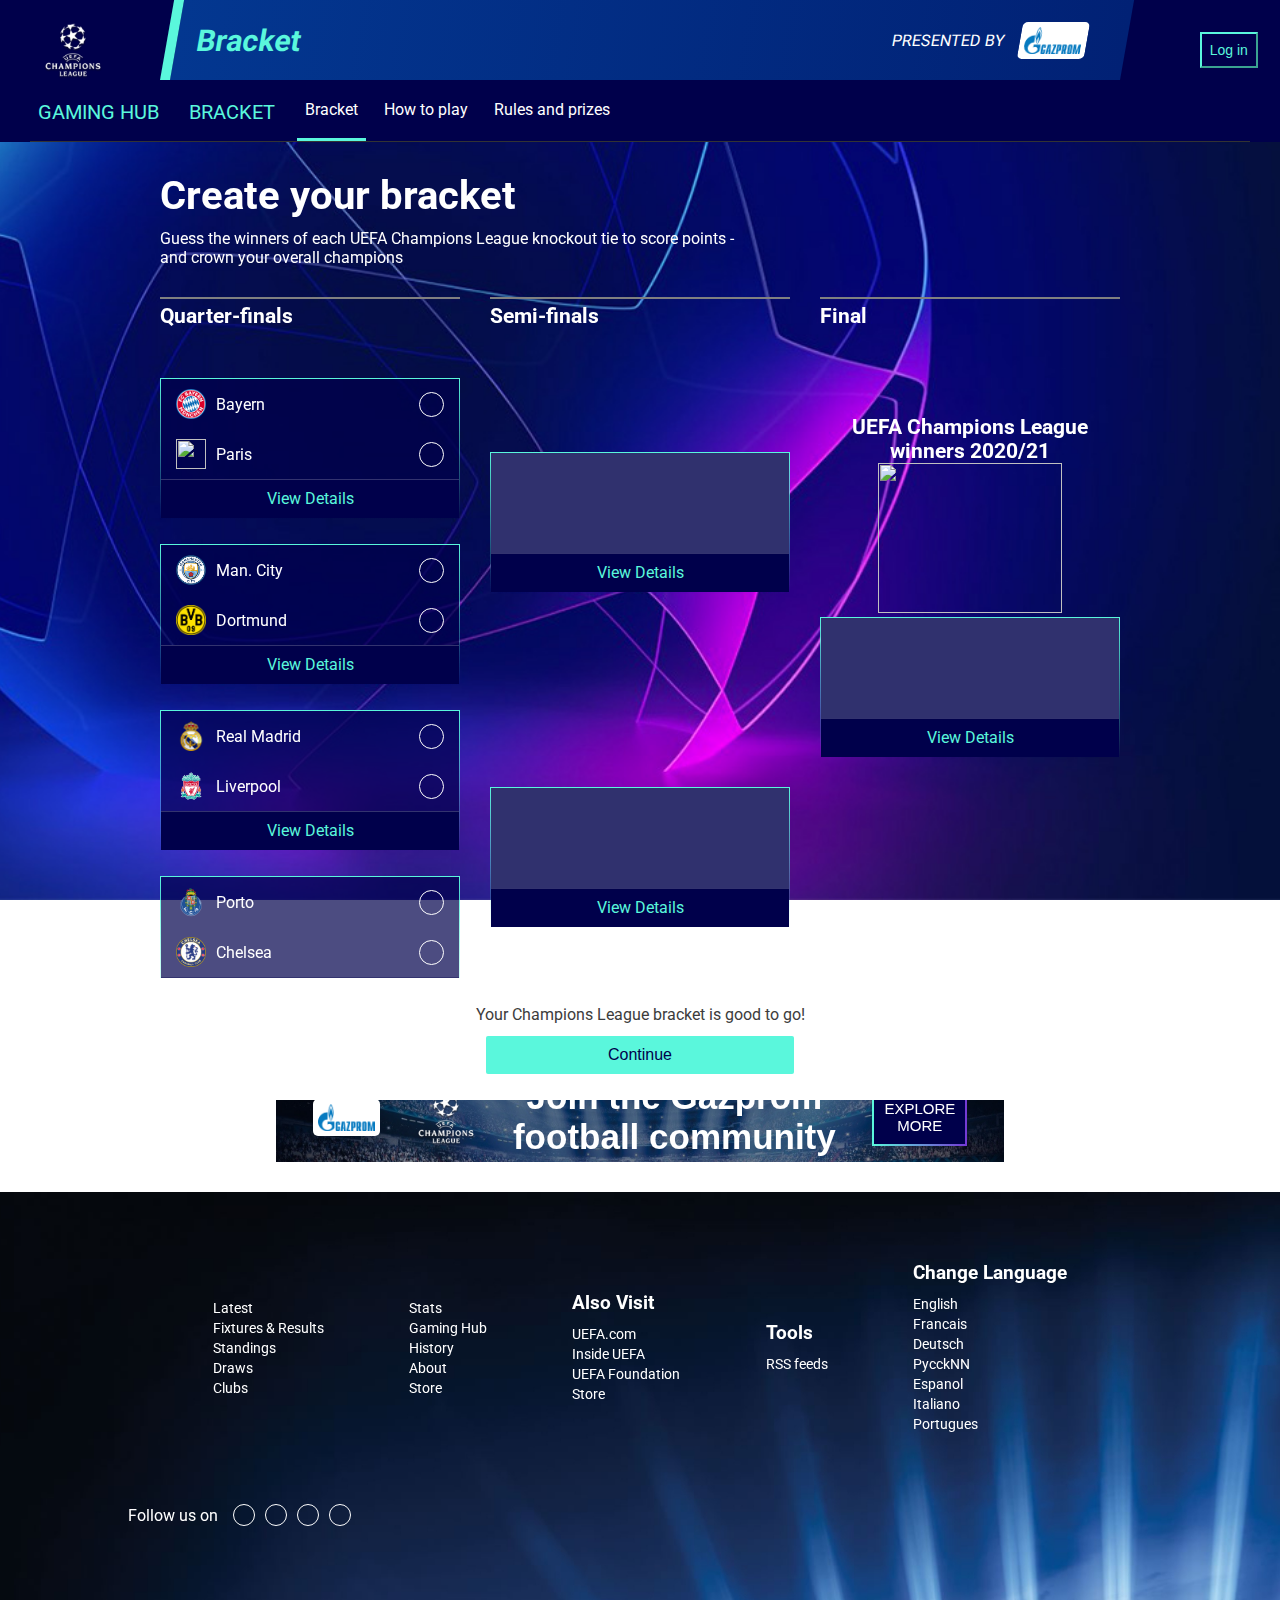
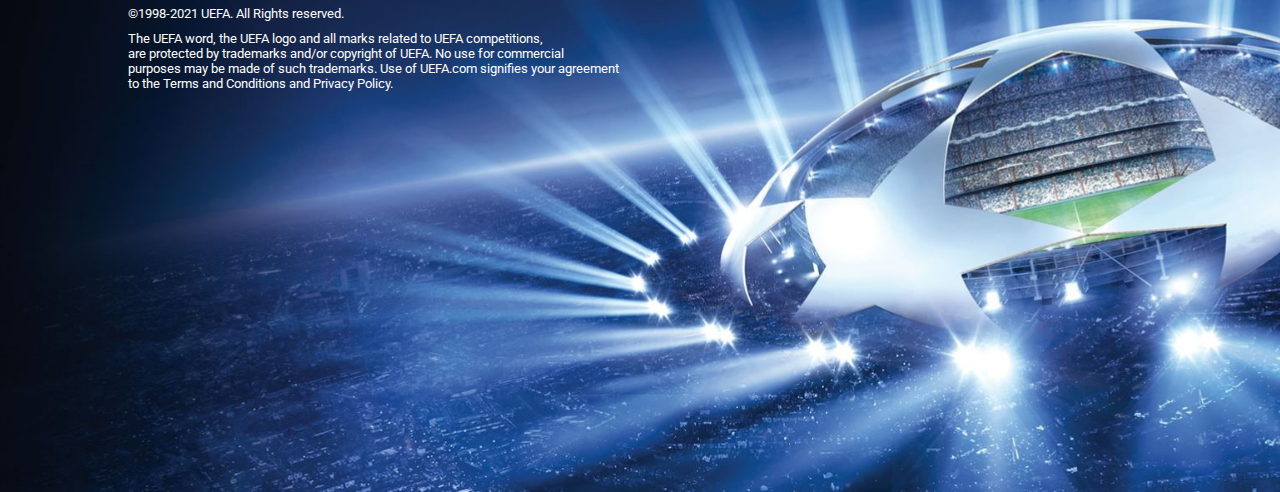
==== index.html @ 93aed11b "dropdown-menu-html" ====
<!DOCTYPE html>
<html lang="en">
<head>
    <meta charset="UTF-8">
    <meta http-equiv="X-UA-Compatible" content="IE=edge">
    <meta name="viewport" content="width=device-width, initial-scale=1.0">
    <link rel="stylesheet" href="https://use.fontawesome.com/releases/v5.15.3/css/all.css" integrity="sha384-SZXxX4whJ79/gErwcOYf+zWLeJdY/qpuqC4cAa9rOGUstPomtqpuNWT9wdPEn2fk" crossorigin="anonymous">
    <link rel="preconnect" href="https://fonts.gstatic.com">
    <link href="https://fonts.googleapis.com/css2?family=Roboto&display=swap" rel="stylesheet">
    <link rel="stylesheet" href="style.css">
    <link rel="stylesheet" href="login.css">
    <link rel="stylesheet" href="media.css">
    <title>UEFA Champions League - Bracket</title>
</head>
<body>
    <!-- NavBar -->
    <nav>
        <div class="nav-container">
            <div class="top-nav">
                <div class="left-nav">
                    <img src="./images/Champions League logo.png" class="logo">
                </div>
                <div class="middle-nav">
                    <h1>Bracket</h1>
                    <div class="presented-by">
                        <p>PRESENTED BY</p>
                        <img src="./images/gazprom-logo.png" width="67px" height="37px" class="gazprom">
                    </div>
                </div>
                <div class="right-nav">
                    <i class="fas fa-th menu"></i>
                    <button class="log-in-btn">Log in <i class="fas fa-user"></i></button>
                </div>
            </div>
            <div class="bottom-nav">
                <ul>
                    <li class="selected">Gaming Hub <i class="fas fa-chevron-right"></i></li>
                    <li class="selected">Bracket <i class="fas fa-chevron-right"></i></li>
                    <li class="current">Bracket</li>
                    <li>How to play</li>
                    <li>Rules and prizes</li>
                </ul>
            </div>
            <div class="dropdown-menu">
                <div class="dropdown-container">
                    <div class="dropdown-games">
                        <div class="game-row">
                            <div class="game">
                                <div class="box">
                                    <h3>Bracket</h3>
                                </div>
                                <h3>Bracket</h3>
                            </div>
                        </div>
                    </div>
                    <div class="dropdown-bottom">

                    </div>
                </div>
            </div>
        </div>
    </nav>



    <!-- Bracket Section -->
    <div class="bracket">
        <div class="bracket-container">
            <div class="bracket-content">
                <div class="bracket-text">
                    <h1>Create your bracket</h1>
                    <p>Guess the winners of each UEFA Champions League knockout tie to score points - 
                        <br>
                    and crown your overall champions</p>
                </div>
                <div class="columns">

                    <!-- Quarter-finals -->
                    <div class="bracket-column">
                        <h2 class="stage">Quarter-finals<i class="fas fa-check stage-check q-stage-check"></i></h2>
                            <div class="game-box">
                                    <div class="team-row row q-1 team-1 quarter">
                                        <div class="team">
                                            <img src="./images/bayern munich.png" class="team-logo">
                                            <p class="team-name" data-teamID="157">Bayern</p> 
                                        </div>
                                            <div class="circle"></div>
                                    </div>
                                    <div class="team-row row q-1 team-2 quarter">
                                        <div class="team">
                                            <img src="./images/psg.png" class="team-logo">
                                            <p class="team-name" data-teamID="85">Paris</p> 
                                        </div>
                                            <div class="circle"></div>
                                    </div>
                                    <div class="view-details row">View Details</div>
                            </div>
                            <div class="game-box">
                                    <div class="team-row row q-2 team-3 quarter">
                                        <div class="team">
                                            <img src="./images/Man city.png" class="team-logo">
                                            <p class="team-name" data-teamID="50">Man. City</p> 
                                        </div>
                                            <div class="circle"></div>
                                    </div>
                                    <div class="team-row row q-2 team-4 quarter">
                                        <div class="team">
                                            <img src="./images/Dortmund.png" class="team-logo">
                                            <p class="team-name" data-teamID="165">Dortmund</p> 
                                        </div>
                                            <div class="circle"></div>
                                    </div>
                                    <div class="view-details row">View Details</div>
                            </div>
                            <div class="game-box">
                                    <div class="team-row row q-3 team-5 quarter">
                                        <div class="team">
                                            <img src="./images/Real Madrid.png" class="team-logo">
                                            <p class="team-name" data-teamID="541">Real Madrid</p> 
                                        </div>
                                            <div class="circle"></div>
                                    </div>
                                    <div class="team-row row q-3 team-6 quarter">
                                        <div class="team">
                                            <img src="./images/Liverpool.png" class="team-logo">
                                            <p class="team-name" data-teamID="40">Liverpool</p> 
                                        </div>
                                            <div class="circle"></div>
                                    </div>
                                    <div class="view-details row">View Details</div>
                            </div>
                            <div class="game-box">
                                    <div class="team-row row q-4 team-7 quarter">
                                        <div class="team">
                                            <img src="./images/porto.png" class="team-logo">
                                            <p class="team-name" data-teamID="212">Porto</p> 
                                        </div>
                                            <div class="circle"></div>
                                    </div>
                                    <div class="team-row row q-4 team-8 quarter">
                                        <div class="team">
                                            <img src="./images/Chelsea.png" class="team-logo">
                                            <p class="team-name" data-teamID="49">Chelsea</p> 
                                        </div>
                                            <div class="circle"></div>
                                    </div>
                                    <div class="view-details row">View Details</div>
                            </div>
                    </div>

                    <!-- Semi-finals -->
                    <div class="bracket-column">
                        <h2 class="stage">Semi-finals<i class="fas fa-check stage-check s-stage-check"></i></h2>
                        <div class="semi-final-container">
                            <div class="game-box semi1">
                                    <div class="team-row row empty-row s-1 s-one s-team-1">
                                        <!-- <div class="team">
                                            <img src="./images/Real Madrid.png" class="team-logo">
                                            <p class="team-name">Real Madrid</p> 
                                        </div>
                                            <div class="circle"></div> -->
                                            <i class="fas fa-shield-alt team-logo shield"></i>
                                    </div>
                                    <div class="team-row row empty-row s-2 s-one s-team-2">
                                            <i class="fas fa-shield-alt team-logo shield"></i>
                                    </div>
                                    <div class="view-details row">View Details</div>
                            </div>
                            <div class="game-box semi2">
                                    <div class="team-row row empty-row s-3 s-two s-team-3">
                                        <i class="fas fa-shield-alt team-logo shield"></i>
                                    </div>
                                    <div class="team-row row empty-row s-4 s-two s-team-4">
                                        <i class="fas fa-shield-alt team-logo shield"></i>
                                    </div>
                                    <div class="view-details row">View Details</div>
                            </div>
                        </div>
                    </div>

                    <!-- Final -->
                    <div class="bracket-column">
                        <h2 class="stage">Final<i class="fas fa-check stage-check f-stage-check"></i></h2>
                        <div class="final-container">
                            <div class="final-content">
                                <div class="CL-trophy">
                                    <h2>UEFA Champions League winners 2020/21</h2>
                                    <img src="https://gaming.uefa.com/en/uclbracket/static/bracket/61501660c565e65d86636ec98ae7bad1.png" width="184px" height="150px">
                                </div>
                                <div class="game-box final">
                                    <div class="team-row row empty-row final f-1">
                                        <i class="fas fa-shield-alt team-logo shield"></i>
                                    </div>
                                        <div class="team-row row empty-row final f-2">
                                            <!-- <div class="team">
                                                <img src="./images/Liverpool.png" class="team-logo">
                                                <p class="team-name">Liverpool</p> 
                                            </div>
                                                <div class="circle"></div> -->
                                                <i class="fas fa-shield-alt team-logo shield"></i>
                                        </div>
                                        <div class="view-details row">View Details</div>
                                </div>
                            </div>
                        </div>
                    </div>
                </div>
                <div class="advertisement">
                    <div class="ad-container">
                        <img src="./images/gazprom-logo.png" width="67px" height="37px" class="gazprom">
                        <img src="./images/Champions League logo.png" class="logo">
                        <h2>Join the Gazprom
                            <br>
                        football community</h2>
                        <button>Explore <br>More</button>
                    </div>
                </div>
            </div>
        </div>
    </div>


    <!-- Footer -->
    <footer>
        <div class="foot-container">
            <div class="foot-lists">
                <ul class="foot-list">
                    <li>Latest</li>
                    <li>Fixtures & Results</li>
                    <li>Standings</li>
                    <li>Draws</li>
                    <li>Clubs</li>
                </ul>
                <ul class="foot-list">
                    <li>Stats</li>
                    <li>Gaming Hub</li>
                    <li>History</li>
                    <li>About</li>
                    <li>Store</li>
                </ul>
                <ul class="foot-list">
                    <h3 class="foot-head">Also Visit</h3>
                    <li>UEFA.com</li>
                    <li>Inside UEFA</li>
                    <li>UEFA Foundation</li>
                    <li>Store</li>
                </ul>
                <ul class="foot-list">
                    <h3 class="foot-head">Tools</h3>
                    <li>RSS feeds</li>
                </ul>
                <ul class="foot-list languages">
                    <h3 class="foot-head">Change Language</h3>
                    <li>English</li>
                    <li>Francais</li>
                    <li>Deutsch</li>
                    <li>PycckNN</li>
                    <li>Espanol</li>
                    <li>Italiano</li>
                    <li>Portugues</li>
                </ul>
            </div>

            <div class="social">
                <p>Follow us on</p>
                <ul class="social-links">
                    <li class="platform"><i class="fab fa-twitter"></i></li>
                    <li class="platform"><i class="fab fa-facebook"></i></li>
                    <li class="platform"><i class="fab fa-youtube"></i></li>
                    <li class="platform"><i class="fab fa-instagram"></i></li>
                </ul>
            </div>
            <div class="privacy">
                <p class="copyright">&copy1998-2021 UEFA. All Rights reserved.</p>
                <p>The UEFA word, the UEFA logo and all marks related to UEFA competitions,<br>
                 are protected by trademarks and/or copyright of UEFA. No use for commercial<br>
                 purposes may be made of such trademarks. Use of UEFA.com signifies your agreement<br>
                to the Terms and Conditions and Privacy Policy.</p>
            </div>
        </div>
    </footer>


    <!-- PopUp Container -->
    <div class="pop-up-container">
        <!-- <div class="pop-up-overlay">  
                <div class="pop-up">
                    <button class="pop-up-close">X</button>
                    <h3>You picked<br>
                    <span class="selected-team">Bayern</span> to beat Paris</h3>
                    <div class="match">
                        <img src="./images/bayern munich.png" class="team-logo fixture-logo selected-team-logo">
                        <p>VS</p>
                        <img src="./images/PSG.png" class="team-logo fixture-logo">
                    </div>
                    <div class="recent-results">
                        <p>Recent fixtures</p>
                        <div class="fixture">
                            <div class="date">WED 7 APR</div>
                            <div class="recent-game">
                                <div class="team">
                                    <img src="./images/bayern munich.png" class="team-logo">
                                    <p class="team-name">Bayern</p> 
                                </div>
                                <p>3 - 2</p>
                                <div class="team">
                                    <img src="./images/psg.png" class="team-logo">
                                    <p class="team-name">PSG</p> 
                                </div>
                                <i class="fas fa-angle-right"></i>
                            </div>
                        </div>
                        <div class="fixture">
                            <div class="date">TUES 13 APR</div>
                            <div class="recent-game">
                                <div class="team">
                                    <img src="./images/bayern munich.png" class="team-logo">
                                    <p class="team-name">Bayern</p> 
                                </div>
                                <p>0 - 2</p>
                                <div class="team">
                                    <img src="./images/psg.png" class="team-logo">
                                    <p class="team-name">PSG</p> 
                                </div>
                                <i class="fas fa-angle-right"></i>
                            </div>
                        </div>
                    </div>
            </div>
            </div> -->
    </div>


    <div class="bracket-complete">
        <div class="bracket-complete-container">
            <p>Your Champions League bracket is good to go!</p>
            <button class="continue-btn">Continue</button>
        </div>
    </div>



    <!-- UEFA LOG-IN SCREEN -->
    <div class="log-in-overlay">
        <div class="uefa">
            <div class="uefa-container">
                <div class="left-div">
                    <div class="left-div-container">
                        <h2>UEFA members get even more...</h2>
                        <div class="member">
                            <i class="fas fa-users"></i>
                            <p>Take on your friends in Fantasy Football and Predictor</p>
                        </div>
                        <div class="member">
                            <i class="fas fa-video"></i>
                            <p>Watch official highlights and European classics</p>
                        </div>
                    </div>
                </div>
                <div class="right-div">
                    <div class="right-div-container">
                        <button class="close-log-in">X</button>
                        <h2>Log In</h2>
                        <button class="uefa-btn social-btn facebook-btn">
                            <img src="https://idpassets.uefa.com/db1bbc34e82585fe9d1cfb4ab869abcb.png" alt="Facebook" class="social-icon">
                            <p>Sign in with Facebook</p>
                        </button>
                        <button class="uefa-btn social-btn google-btn">
                            <img src="https://idpassets.uefa.com/47cd6d8e7fbefdaf3e8a44cea0756a5c.svg" alt="Google" class="social-icon">
                            <p>Sign in with Google</p>
                        </button>
                        <button class="uefa-btn social-btn apple-btn">
                            <img src="https://idpassets.uefa.com/b0dc0b882806bcb97503c4d3db738a53.svg" alt="Apple" class="social-icon">
                            <p>Sign in with Apple</p>
                        </button>
                        <label  class="comment">or</label>
                        <form class="log-in-form">
                            <button class="uefa-btn invalid-msg"><i class="fas fa-exclamation-circle"></i>Invalid login or password</button>
                            <img src="https://i.gifer.com/ZKZg.gif" class="loader">
                            <input type="email" name="email" placeholder="Email" class="sign-in-input email">
                            <input type="password" name="password" placeholder="Password" class="sign-in-input password">
                            <div class="password-flex">
                                <!-- <label class="checkbox"><input type="checkbox">Keep me signed in</label> -->
                                <div class="checkbox">
                                    <input type="checkbox"
                                           checked>
                                    <label>Keep me signed in</label>
                                  </div>
                                <p class="forgot-password">I forgot my password</p>
                            </div>
                            <button class="uefa-btn submit-btn">Submit</button>
                        </form>
                        <label  class="comment">New to UEFA?</label>
                        <button class="uefa-btn create-account-btn">Create your UEFA account</button>
                    </div>
                </div>
            </div>
        </div>
    </div>



    <!-- CREATE UEFA ACCOUNT -->
    <div class="create-account-overlay">
        <div class="create-account">
            <div class="create-new-account-header">
                <button class="close-create-acct close-log-in">X</button>
                <h2>Create new account</h2>
            </div>

            <div class="create-account-container">
                <div class="sign-up-now">
                    <p>Want more exclusive access including highlights, prizes and gaming? If so, sign up now.</p>
                </div>
                <button class="uefa-btn social-btn facebook-btn">
                    <img src="https://idpassets.uefa.com/db1bbc34e82585fe9d1cfb4ab869abcb.png" alt="Facebook" class="social-icon">
                    <p>Sign in with Facebook</p>
                </button>
                <button class="uefa-btn social-btn google-btn">
                    <img src="https://idpassets.uefa.com/47cd6d8e7fbefdaf3e8a44cea0756a5c.svg" alt="Google" class="social-icon">
                    <p>Sign in with Google</p>
                </button>
                <button class="uefa-btn social-btn apple-btn">
                    <img src="https://idpassets.uefa.com/b0dc0b882806bcb97503c4d3db738a53.svg" alt="Apple" class="social-icon">
                    <p>Sign in with Apple</p>
                </button>
                <label  class="comment">or</label>

                <form class="create-acct-form">
                    <img src="https://i.gifer.com/ZKZg.gif" class="loader loader2">
                    <div class="input-icons">
                        <i class="fas fa-question-circle q-hover-1"></i>
                        <i class="fas fa-check input-check input-check-1"></i>
                        <input type="email" name="email" placeholder="Email" class="sign-in-input create-acct-email">
                        <p class="email-error error">Please enter a valid email address</p>
                    </div>

                    <div class="input-icons">
                        <i class="fas fa-check input-check input-check-2"></i>
                        <input type="password" name="password" placeholder="Password" class="sign-in-input create-acct-password">
                        <p class="password-error error"></p>
                        <div class="question-hover hover-msg-1">
                            <p>We use this as your account ID and to send any tickets you buy</p>
                        </div>
                    </div>

                    <div class="input-icons">
                        <i class="fas fa-question-circle q-hover-2"></i>
                        <i class="fas fa-check input-check input-check-3"></i>
                        <input type="text" name="first-name" placeholder="First name" class="sign-in-input create-acct-first">
                        <p class="first-name-error error">Sorry, invalid characters are not allowed</p>
                    </div>

                    <div class="input-icons">
                        <i class="fas fa-question-circle q-hover-3"></i>
                        <i class="fas fa-check input-check input-check-4"></i>
                        <input type="text" name="last-name" placeholder="Last name" class="sign-in-input create-acct-last">
                        <p class="last-name-error error">Sorry, invalid characters are not allowed</p>
                        <div class="question-hover hover-msg-2">
                            <p>We use this to personalize your experience and potential ticket orders</p>
                        </div>
                    </div>

                    <div class="input-icons">
                        <input type="date" name="DOB" class="sign-in-input dob" min="1910-01-01" max="2005-01-01" required>
                        <p class="dob-error error">This field is required</p>
                        <div class="question-hover hover-msg-3">
                            <p>We use this to personalize your experience and potential ticket orders</p>
                        </div>
                    </div>

                    <div class="sign-up-agreements">
                        <div class="checkbox agr">
                            <input type="checkbox"
                                checked>
                            <label>Please deliver all the latest highlights, competitions and games fresh to my inbox!</label>
                        </div>
                        <div class="checkbox agr">
                            <input type="checkbox"
                                checked>
                            <label>I accept UEFA's <a href="https://www.uefa.com/termsconditions/" target="_blank" class="terms">Terms and Conditions</a></label>
                        </div>
                        <div class="agr">
                            <a>For information on how UEFA uses your personal data see our <a href="https://www.uefa.com/privacypolicy/" class="terms" target="_blank">Privacy Policy</a>
                        </div>
                    </div>

                    <button class="uefa-btn submit-btn">Create Account</button>
                </form>
                <label  class="comment">Already have an account?</label>
                <button class="uefa-btn create-account-btn already-have-acct-btn">Log in</button>
            </div>
        </div>
    </div>



    <script src="app.js"></script>
    <script src="login.js"></script>
</body>
</html>
---- style.css ----
:root {
    --color: rgb(90, 247, 220)
}

* {
    box-sizing: border-box;
    margin: 0;
    padding: 0;
}

body {
    font-family: 'Roboto', sans-serif;
    width: 100%;
    height: 100%;
    color: white;
}

/* body::after {
    content: '';
    top: 0;
    left: 0;
    position: absolute;
    height: 100%;
    width: 100%;
    background-color: rgba(0,0,0,0.3);
} */

body * {
    z-index: 2;
}


/* NAVIGATION BAR */
nav {
    background: rgb(0, 0, 75);
    position: relative;
}

.nav-container {
    display: flex;
    flex-direction: column;
}

.top-nav {
    display: flex;
    justify-content: space-between;
    width: 100%;
}


.left-nav {
    margin-top: 20px;
    /* width: 10%; */
    width: 146.675px;
    display: flex;
    justify-content: center;
}

.logo {
    height: 60px;
    width: 60px;
    cursor: pointer;
}

.middle-nav {
    display: flex;
    justify-content: space-between;
    align-items: center;
    background-image: linear-gradient(90deg, rgb(3, 55, 144), rgb(1, 33, 117));
    width: 75%;
    border-left: 10px solid var(--color);
    transform: matrix(1, 0, -0.176327, 1, 0, 0);
    transform-origin: 314.562px 80px;
    padding: 20px;
}

.middle-nav h1 {
    color: var(--color);
    font-size: 30px;
}

.presented-by {
    display: flex;
    margin-right: 20px;
}

.presented-by p {
    margin: auto;
    margin-right: 15px;
}

.gazprom {
    background: white;
    padding: 5px;
    border-radius: 5px;
    cursor: pointer;
}

.right-nav {
    display: flex;
    width: 146.675px;
    text-size-adjust: 100%;
    justify-content:space-around;
    align-items: center;
    margin-top: 20px;
    font-size: 20px;
    cursor: pointer;
}


.log-in-btn {
    padding: 8px;
    background-color: transparent;
    border-color: var(--color);
    color: var(--color);
    font-size: 14px;
    cursor: pointer;
}

.bottom-nav {
    margin: 20px 30px 0px 30px;
    font-size: 16px;
    border-bottom: #333 1px solid;
    /* position: relative; */
}

.bottom-nav ul{
    display: flex;
    list-style: none;
}

.bottom-nav ul i{
   padding-left: 4px;
}

.bottom-nav li {
    padding: 0 8px 15px 8px;
    margin-right: 10px;
    border-bottom: 2px solid transparent;
    cursor: pointer;
}

.bottom-nav li:hover {
    border-bottom: 3px solid var(--color);
    vertical-align: baseline;
}

.bottom-nav ul li.selected {
    font-size: 20px;
    color: var(--color);
    text-transform: uppercase;
}

li.selected:hover {
border: none;
}

li.current {
    border-bottom: 3px solid var(--color);
}

.dropdown-menu {
    position: absolute;
    background: grey;
    height: 470px;
    width: 320px;
    top: 80px;
    right: 15px;
    border-top: 1px solid var(--color);
    opacity: 0;
}

.dropdown-container {
    height: 100%;
    width: 85%;
    display: flex;
    flex-direction: column;
    align-items: center;
    margin: auto;
}


/* BRACKET AREA */
.bracket {
    height: 100%;
    width: 100%;
    background: url('./images/Champions\ league\ background2.jpg') no-repeat center center/cover;
    background-attachment: fixed;
}

.bracket-container {
    display: flex;
    flex-direction: column;
    height: 100%;
    width: 75%;
    margin: auto;
}

.bracket-content {
    display: flex;
    flex-direction: column;
}

.bracket-text {
    text-align: left;
    margin-bottom: 30px;
}
.bracket-text h1 {
    font-size: 40px;
    margin-bottom: 10px;
    margin-top: 30px;
}

.columns {
    display: grid;
    grid-template-columns: repeat(3, minmax(0, 1fr));
    grid-gap: 30px;
    margin-bottom: 30px;
}

.bracket-column {
    text-align: center;
    border-top: 2px solid grey;
}

.stage {
    text-align: left;
    margin-top: 5px;
    margin-bottom: 50px;
    font-size: 21px;
    display: flex;
    justify-content: space-between;
}

.stage-check {
    font-size: 12px;
    display: flex;
    justify-content: center;
    align-items: center;
    border: 1px white solid;
    border-radius: 50%;
    padding: 6px;
    display: none;
}

.game-box {
    display: flex;
    flex-direction: column;
    border-width: 1px;
    border-style: solid;
    border-image:   linear-gradient(
        rgb(90, 247, 220),
        rgb(0,0,0,0)
      ) 1;
      margin-bottom: 25px;
}

.team-logo {
    width: 30px;
    height: 30px;
}

.shield {
    font-size: 30px;
    color: rgb(127, 128, 175);
}

.circle {
    border-radius: 50%;
    border: 1px solid white;
    background-color: transparent;
    height: 25px;
    width: 25px;
}

.checked-circle {
    background: var(--color);
    color: rgb(0, 0, 75, 0.7);
    display: flex;
    align-items: center;
    justify-content: center;
    font-weight: bold;
    font-size: 12px;
}

.row {
    display: flex;
    align-items: center;
    padding: 10px 15px;
}

.team-row {
    display: flex;
    justify-content:space-between;
    background: rgb(255, 255, 255, 0.1);
    background: rgb(0, 0, 75, 0.7);
    cursor: pointer;
}

.selected-row {
    background-image: linear-gradient(90deg, rgb(90, 247, 220) 12.85%, rgba(90, 247, 220, 0) 102.78%);
    color: rgb(0, 0, 75, 0.7);
    font-weight: bold;
    cursor: default;
}

.empty-row {
    background: rgb(48, 49, 110);
    cursor: default;
}


.team {
    display: flex;
}

.team-name {
    margin: auto;
    margin-left: 10px;
}

.view-details {
    display: flex;
    flex-direction: column;
    text-align: right;
    color: var(--color);
    background: rgb(0, 0, 75);
    box-shadow: rgba(255, 255, 255, 0.2) 0px 1px 0px 0px inset;
    cursor: pointer;
}

.semi-final-container {
    position: relative;
    height: 100%;
    width: 100%;
}

.semi1 {
    position: absolute;
    width: 100%;
    top: 10%;
}

.semi2 {
    position: absolute;
    width: 100%;
    top: 55%;
}

.final-container {
    position: relative;
    height: 100%;
    width: 100%;
}

.final-content {
    position: absolute;
    width: 100%;
    top: 5%;
}

.final-content h2 {
    font-size: 21px;
}



/* ADVERTISEMENT */
.advertisement {
    position: relative;
    width: 728px;
    height: 90px;
    margin: auto;
    margin-bottom: 30px;
    cursor: pointer;
    background: url('./images/ad-photo.jpg') no-repeat center center/cover;
}

.ad-container {
    display: flex;
    align-items: center;
    justify-content: space-evenly;
    width: 100%;
    height: 100%;
    text-align: center;
}

.advertisement::after {
    content: '';
    top: 0;
    left: 0;
    position: absolute;
    height: 100%;
    width: 100%;
    background-color: rgba(0,0,0,0.4);
}

.advertisement h2 {
    font-size: 35px;
    font-family: 'Gill Sans', 'Gill Sans MT', Calibri, 'Trebuchet MS', sans-serif;
}

.advertisement button {
    padding: 10px;
    background-color: rgb(0, 0, 75);
    color: white;
    border-image-slice: 1;
    border-width: 2px;
    border-image-source: linear-gradient(to left, #743ad5, var(--color));
    font-size: 15px;
    font-family: 'Gill Sans', 'Gill Sans MT', Calibri, 'Trebuchet MS', sans-serif;
    text-transform: uppercase;
    cursor: pointer;
}



/* FOOTER */
footer {
    width: 100%;
    height: 100%;
    background: url('./images/CL\ background3.jpg') no-repeat center center/cover;
}

/* footer::after {
    content: '';
    top: 0;
    left: 0;
    position: absolute;
    height: 100%;
    width: 100%;
    background-color: rgba(0,0,0,0.3);
} */

/* footer * {
    z-index: 1;
} */

.foot-container {
    height: 100vh;
    width: 80%;
    margin: auto;
}

.foot-lists {
    display: flex;
    align-items: center;
    justify-content: space-evenly;
    padding: 70px 0;
}

.foot-list {
    list-style: none;
}

.foot-list li {
    font-size: 14px;
    cursor: pointer;
    padding: 2px 0;
}

.foot-head {
    margin-bottom: 10px;
}

.social {
    display: flex;
    align-items: center;
    justify-content:flex-start;
    margin-bottom: 80px;
}

.social-links {
    display: flex;
    list-style: none;
    margin-left: 10px;
}

.social-links li {
    padding: 10px;
    margin: 0 5px;
    font-size: 20px;
    border: 1px white solid;
    border-radius: 100%;
    cursor: pointer;
}

.privacy {
    font-size: 13px;
}

.copyright {
    margin-bottom: 10px;
}



/* PopUp */
.pop-up-overlay {
    position: fixed;
    top: 0;
    left: 0;
    right: 0;
    bottom: 0;
    background: rgba(0,0,0,0.6);
    display: flex;
    align-items: center;
    justify-content: center;
}

.pop-up {
    box-shadow: 0 15px 10px 3px rgba(0,0,0,0.1);
    padding: 20px;
    text-align: center;
    width: 375px;
    height: fit-content;
    background: white;
    color:#00004B;
    position: relative;
}

.pop-up button {
    position: absolute;
    top: 10px;
    right: 15px;
    color: #00004B;
    border: none;
    background: none;
    cursor: pointer;
    font-size: 20px;
    font-weight: bold;
}

.pop-up h3 {
    font-size: 18px;
}

.selected-team {
    color: #0d3aff;
}

.pop-up .match {
    display: flex;
    align-items: center;
    justify-content:space-evenly;
    border-bottom: 1px solid rgb(217,219,231);
    margin: 20px 0;
    font-size: 30px;
}

.pop-up .fixture-logo {
    width: 48px;
    height: 48px;
    margin-bottom: 10px;
}

.pop-up .fixture {
    display: flex;
    flex-direction: column;
    margin-top: 20px;
}

.fixture:first-of-type {
    border-bottom: 1px solid rgb(217,219,231);
}

.recent-game {
    display: flex;
    align-items: center;
    justify-content:space-evenly;
    padding: 10px 0;
    cursor: pointer;
}

.recent-game i {
    position: absolute;
    right: 15px;
}


.bracket-complete {
    background: white;
    color: #3C3C3C;
    width: 100%;
    font-size: 16px;
    padding: 25px;
    height: 122px;
    position: fixed;
    bottom: 0;
    transform: translateY(200px);
    transition: all 0.7s ease-out;
}

.bracket-complete.show {
    transform: translateY(0);
}

.bracket-complete-container {
    display: flex;
    flex-direction: column;
    align-items: center;
    justify-content: center;
    text-align: center;
    height: 100%;
    width: 100%;
}

.continue-btn {
    margin-top: 12px;
    background: var(--color);
    color: #00004B;
    border: none;
    border-radius: 2px;
    cursor: pointer;
    padding: 10px 25px;
    width: 25%;
    font-size: 16px;
}
---- login.css ----
/* UEFA LOG-IN SCREEN */
.log-in-overlay {
    position: fixed;
    top: 0;
    left: 0;
    right: 0;
    bottom: 0;
    background: rgba(0,0,0,0.6);
    display: flex;
    align-items: center;
    justify-content: center;
    opacity: 0;
    z-index: 1;
}

.uefa {
    background: grey;
    height: 100%;
    width: 60%;
    position: relative;
    overflow-x: auto;
}

.uefa-container {
    width: 100%;
    height: 100%;
    display: grid;
    grid-template-columns: repeat(2, 1fr);
}

.close-log-in {
    position: absolute;
    top: 10px;
    right: 10px;
    font-size: 25px;
    border: none;
    background: none;
    cursor: pointer;
    color: rgb(48, 49, 110);
}

.uefa .left-div {
    background: url('./images/Champions\ league\ background2.jpg') no-repeat left center/cover;
}

.left-div::after {
    content: '';
    top: 0;
    left: 0;
    position: absolute;
    height: 100%;
    width: 100%;
    background-color: rgba(0,0,0,0.3);
}

.uefa .left-div h2 {
    margin-bottom: 50px;
}

.uefa .left-div .member {
    display: flex;
    margin-bottom: 70px;
}

.member i {
    font-size: 30px;
    margin-right: 20px;
    color: var(--color);
}

.left-div,
.right-div {
    padding: 30px 50px;
}

.uefa .right-div {
    background: white;
    color: black;
    display: flex;
    flex-direction: column;
    align-items: center;
    position: relative;
}

.uefa .right-div-container {
    width: 100%;
}

.uefa .right-div h2 {
    margin-bottom: 70px;
}

.uefa-btn {
    padding: 0 20px;
    font-size: 14px;
    height: 50px;
    width: 100%;
    border-radius: 5px;
    cursor: pointer;
    border: none;
}

.uefa-btn:hover {
    opacity: 0.9;
}

.social-btn {
    display: flex;
    align-items: center;
    justify-content: center;
    margin-bottom: 8px;
}

.social-icon {
    width: 19px;
    height: 19px;
    margin-right: 8px;
}

.facebook-btn {
    background: rgb(59, 89, 152);
    color: white;
}

.google-btn {
    background: white;
    color: black;
    box-shadow: 0 1px 3px 0 rgb(0 0 0 / 24%), 0 0 1px 0 rgb(0 0 0 / 12%);
}

.apple-btn {
    background: black;
    color: white;
}

.submit-btn {
    background: rgb(0, 94, 180);
    color: white;
}

.create-account-btn {
    background: white;
    color: rgb(0, 94, 180);
    border: 1px solid rgb(0, 94, 180);
    margin-top: 20px;
    transition: background-color 0.5s, color 0.5s;
}

.create-account-btn:hover {
    background-color: rgb(0, 94, 180);
    color: white;
}

.comment {
    color: rgba(51, 51, 51, 0.6);
    display: block;
    text-align: center;
}

.uefa .right-div form {
    display: flex;
    flex-direction: column;
    margin: 30px 0px 20px 0px;
}

.sign-in-input {
    padding-bottom: 12px;
    font-size: 18px;
    width: 100%;
    margin-top: 12px;
    margin-bottom: 8px;
    border: none;
    border-bottom: 2px solid rgba(175, 182, 188, 0.4);
}

.sign-in-input:focus {
    outline: none;
    border-bottom-color: rgb(0, 94, 180);
}

.uefa .right-div .password-flex {
    display: flex;
    align-items: center;
    justify-content: space-between;
    margin-bottom: 30px;
    font-size: 16px;
}

.uefa .right-div .checkbox {
    display: flex;
    text-align: center;
}

.uefa .right-div .checkbox label {
    color: rgba(51, 51, 51, 0.6);
}

.uefa .right-div .forgot-password {
    color: rgb(0, 94, 180);
    cursor: pointer;
}

.invalid-msg {
    /* display: none; */
    height: 35px;
    border: 1px solid red;
    font-size: 14px;
    color: rgba(51, 51, 51, 0.6);
    background-color: #FFF3F3;
    display: flex;
    align-items: center;
    justify-content: flex-start;
    display: none;
}

.invalid-msg i {
    margin-right: 5px;
    color: red;
    font-size: 18px;
}

.loader {
    position: absolute;
    top: 50%;
    left: 50%;
    transform: translate(-50%, -50%);
    height: 50px;
    width: 50px;
    z-index: 3;
    display: none;
}



/* CREATE ACCOUNT FORM */
.create-account-overlay {
    position: fixed;
    top: 0;
    left: 0;
    right: 0;
    bottom: 0;
    background: rgba(0,0,0,0.3);
    display: flex;
    align-items: center;
    justify-content: center;
    opacity: 0;
    z-index: 1;
}

.create-account {
    background: white;
    height: 98%;
    width: 30%;
    position: relative;
    overflow-x: auto;
    color: rgba(51, 51, 51, 0.6);
}

.create-account-container {
    height: fit-content;
    width: 80%;
    display: flex;
    flex-direction: column;
    margin: auto;
}

.create-new-account-header {
    background-color: #1371B9;
    width: 100%;
    height: 8%;
}

.create-new-account-header h2 {
    color: white;
    height: 100%;
    display: flex;
    align-items: flex-end;
    justify-content: center;
}

.sign-up-now {
    text-align: center;
    margin: 30px 0;
}

.log-in-form,
.create-acct-form {
    margin: 30px 0 20px;
}

.input-icons i {
    position: absolute;
    top: 10px;
    right: 10px;
    color: rgba(51, 51, 51, 0.6);
    font-size: 16px;
    cursor: pointer;
}

.input-icons .input-check {
    color: #39FF14;
    right: 40px;
    font-size: 18px;
    display: none;
}
  
.input-icons {
    width: 100%;
    margin-bottom: 10px;
    position: relative;
}

.dob {
    color: rgba(51, 51, 51, 0.6);
    width: 50%;
}

.question-hover {
    position: absolute;
    bottom: 30px;
    right: 0;
    background: white;
    color: black;
    height: 50px;
    width: 200px;
    font-size: 13px;
    text-align: center;
    display: flex;
    align-items: center;
    justify-content: center;
    border-radius: 5px;
    box-shadow: 0 1px 3px 0 rgb(0 0 0 / 24%), 0 0 1px 0 rgb(0 0 0 / 12%);
    opacity: 0;
    transition: ease-in 0.3s;
}

.sign-up-agreements {
    margin: 20px 0;
}

.agr {
    padding: 8px 0;
}

.terms {
    color: rgb(0, 94, 180);
    cursor: pointer;
    text-decoration: none;
}

.terms:hover {
    text-decoration: underline;
}

.create-account-btn {
    margin: 20px 0 30px;
}

.q-hover-3 {
    z-index: 3;
}

.error {
    color: red;
    font-size: 14px;
    display: none;
}
---- media.css ----
@media (max-width: 960px) {
    .presented-by {
        flex-direction: column;
        align-items: center;
    }

    .presented-by p {
        font-size: 12px;
        margin-bottom: 5px;
        text-align: center;
    }

    .foot-container {
        height: fit-content;
        width: 100%;
    }

    .foot-lists {
        display: flex;
        flex-direction: column;
        align-items: flex-start;
        padding: 0;
    }

    .foot-list {
        margin: 15px;
        text-align: left;
        width: 80%;
        padding-bottom: 20px;
        border-bottom: 1px dashed lightgray;
    }

    .languages {
        display: grid;
    }

    .social {
        display: flex;
        flex-direction: column;
    }

    .social p {
        margin-bottom: 10px;
    }

    .privacy {
        display: flex;
        justify-content: center;
        padding-bottom: 20px;
    }

}


@media (max-width: 768px) {
/* .top-nav {
    display: flex;
    flex-direction: column;
}

    .selected {
        display: none;
    }

    .bracket-container {
        display: flex;
        flex-wrap: nowrap;
        overflow-x: auto;
        width: auto;
    }

    .advertisement {
        display: none;
    }

    .continue-btn {
        width: 80%;
    } */
}
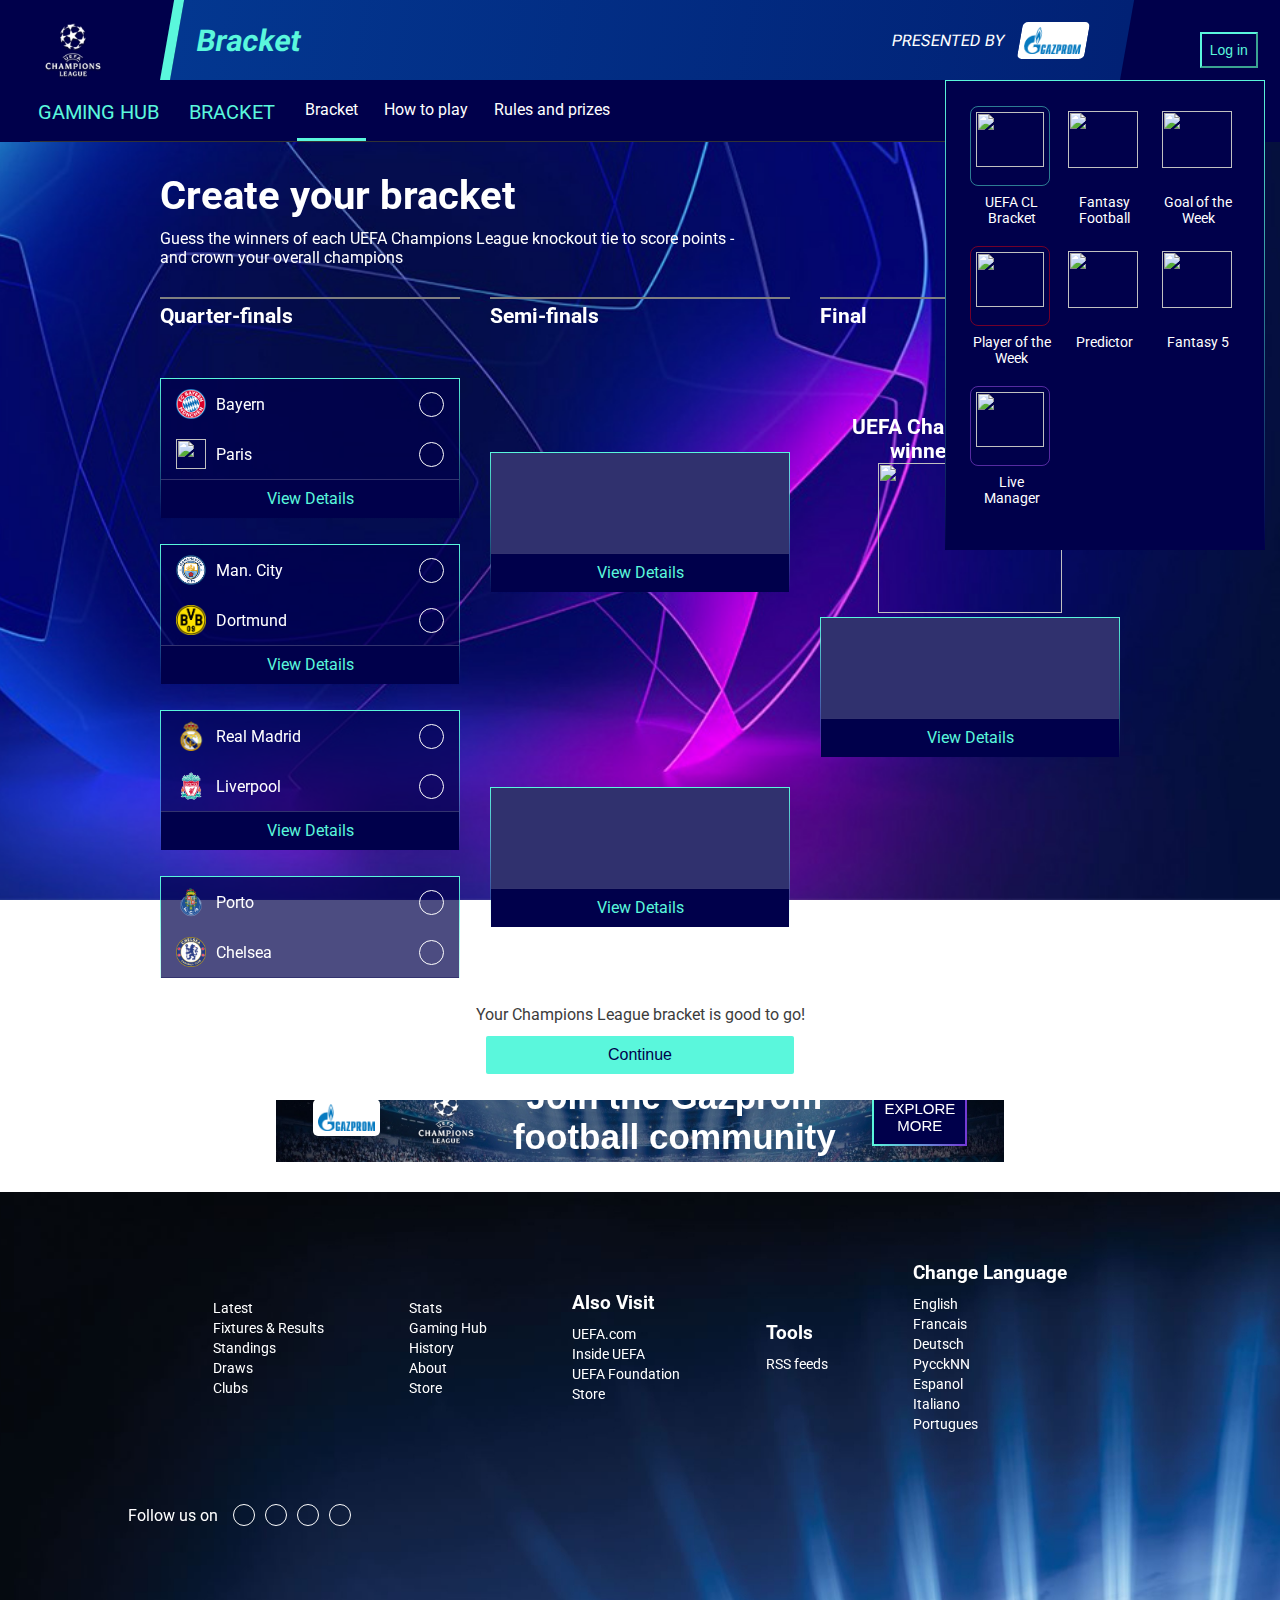
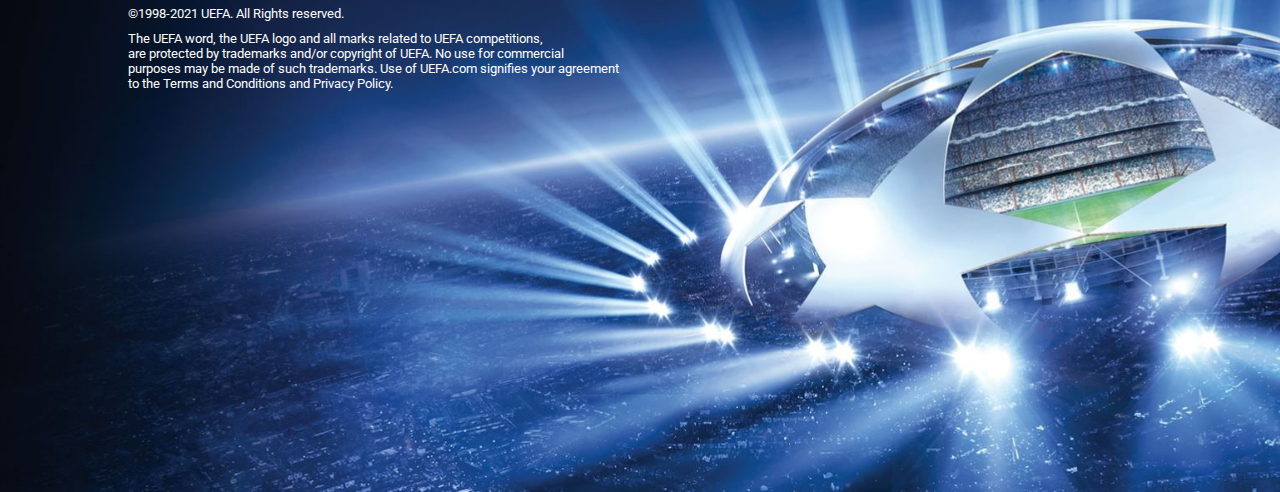
==== commit 651c1970: "menu grid columns" ====
--- a/index.html
+++ b/index.html
@@ -41,23 +41,68 @@
                     <li>Rules and prizes</li>
                 </ul>
             </div>
+
+
             <div class="dropdown-menu">
                 <div class="dropdown-container">
                     <div class="dropdown-games">
-                        <div class="game-row">
-                            <div class="game">
-                                <div class="box">
-                                    <h3>Bracket</h3>
-                                </div>
-                                <h3>Bracket</h3>
-                            </div>
-                        </div>
-                    </div>
-                    <div class="dropdown-bottom">
-
-                    </div>
-                </div>
-            </div>
+                        <div class="game-column">
+                            <div class="game">
+                                <div class="box bracket-box">
+                                    <img src="https://gaming.uefa.com/assets/games/9/logo_en.png" class="game-img">
+                                </div>
+                                <p>UEFA CL Bracket</p>
+                            </div>
+                            <div class="game">
+                                <div class="box POTW-box">
+                                    <img src="https://gaming.uefa.com/assets/games/6/logo_en.png" class="game-img">
+                                </div>
+                                <p>Player of the Week</p>
+                            </div>
+                            <div class="game">
+                                <div class="box live-manager-box">
+                                    <img src="https://gaming.uefa.com/assets/games/5/logo_en.png" class="game-img">
+                                </div>
+                                <p>Live Manager</p>
+                            </div>
+                        </div>
+                        <div class="game-column">
+                            <div class="game">
+                                <div class="box fantasy-football-box">
+                                    <img src="https://gaming.uefa.com/assets/games/4/logo_en.png" class="game-img">
+                                </div>
+                                <p>Fantasy Football</p>
+                            </div>
+                            <div class="game">
+                                <div class="box predictor-box">
+                                    <img src="https://gaming.uefa.com/assets/games/1/logo_en.png" class="game-img">
+                                </div>
+                                <p>Predictor</p>
+                            </div>
+                        </div>
+                        <div class="game-column">
+                            <div class="game">
+                                <div class="box GOTW-box">
+                                    <img src="https://gaming.uefa.com/assets/games/3/logo_en.png" class="game-img">
+                                </div>
+                                <p>Goal of the Week</p>
+                            </div>
+                            <div class="game">
+                                <div class="box fantasy5-box">
+                                    <img src="https://gaming.uefa.com/assets/games/2/logo_en.png" class="game-img">
+                                </div>
+                                <p>Fantasy 5</p>
+                            </div>
+                        </div>
+                        </div>
+                    </div>
+                    <!-- <div class="dropdown-bottom">
+                        <p>test</p>
+                    </div> -->
+                </div>
+            </div>
+
+
         </div>
     </nav>
 
--- a/style.css
+++ b/style.css
@@ -34,6 +34,7 @@
 nav {
     background: rgb(0, 0, 75);
     position: relative;
+    z-index: 3;
 }
 
 .nav-container {
@@ -159,26 +160,107 @@
     border-bottom: 3px solid var(--color);
 }
 
+
+
+/* GAME MENU */
 .dropdown-menu {
     position: absolute;
-    background: grey;
+    background: rgb(0, 0, 75);
+    color: white;
     height: 470px;
     width: 320px;
     top: 80px;
     right: 15px;
-    border-top: 1px solid var(--color);
-    opacity: 0;
+    border-width: 1px;
+    border-style: solid;
+    border-image:   linear-gradient(
+        rgb(90, 247, 220),
+        rgb(0,0,0,0)
+      ) 1;
+    /* display: none; */
 }
 
 .dropdown-container {
     height: 100%;
     width: 85%;
-    display: flex;
-    flex-direction: column;
-    align-items: center;
     margin: auto;
 }
 
+.dropdown-games {
+    padding: 5px 0;
+    display: grid;
+    grid-template-columns: repeat(3, 1fr);
+    grid-gap: 10px;
+}
+
+.dropdown-bottom {
+    /* background: #CECECE1A; */
+    background: red;
+    color: white;
+    width: 100%;
+}
+
+.game {
+    margin: 20px 0;
+}
+
+.game p {
+    text-align: center;
+    font-size: 14px;
+}
+
+.box {
+    border-radius: 10%;
+    font-size: 14px;
+    height: 80px;
+    width: 80px;
+    cursor: pointer;
+    color: white;
+    padding: 5px;
+    margin-bottom: 8px;
+}
+
+.game-img {
+    height: 90%;
+    width: 100%;
+    display: block;
+    margin: auto;
+}
+
+.bracket-box {
+    border: 1px solid rgba(90, 247, 220, 0.5);
+}
+
+.bracket-box:hover {
+    border: 2px solid var(--color);
+    box-shadow: rgba(0, 147, 224, 0.7) 0px 0px 15px 2px;
+}
+
+.POTW-box {
+    border: 1px solid rgba(227, 0, 11, 0.5);
+}
+
+.POTW-box:hover {
+    border: 2px solid rgba(227, 0, 11);
+    box-shadow: rgba(231, 11, 22, 0.7) 0px 0px 15px 2px;
+}
+
+.live-manager-box {
+    border: 1px solid rgba(169, 86, 247, 0.5);
+}
+
+.live-manager-box:hover {
+    border: 2px solid rgb(169, 86, 247);
+    box-shadow: rgb(189, 119, 255, 0.7) 0px 0px 15px 2px;
+}
+
+.fantasy-football-box {
+    
+}
+
+.fantasy-football-box:hover {
+    
+}
 
 /* BRACKET AREA */
 .bracket {
--- a/login.css
+++ b/login.css
@@ -312,7 +312,7 @@
 
 .dob {
     color: rgba(51, 51, 51, 0.6);
-    width: 50%;
+    width: 60%;
 }
 
 .question-hover {
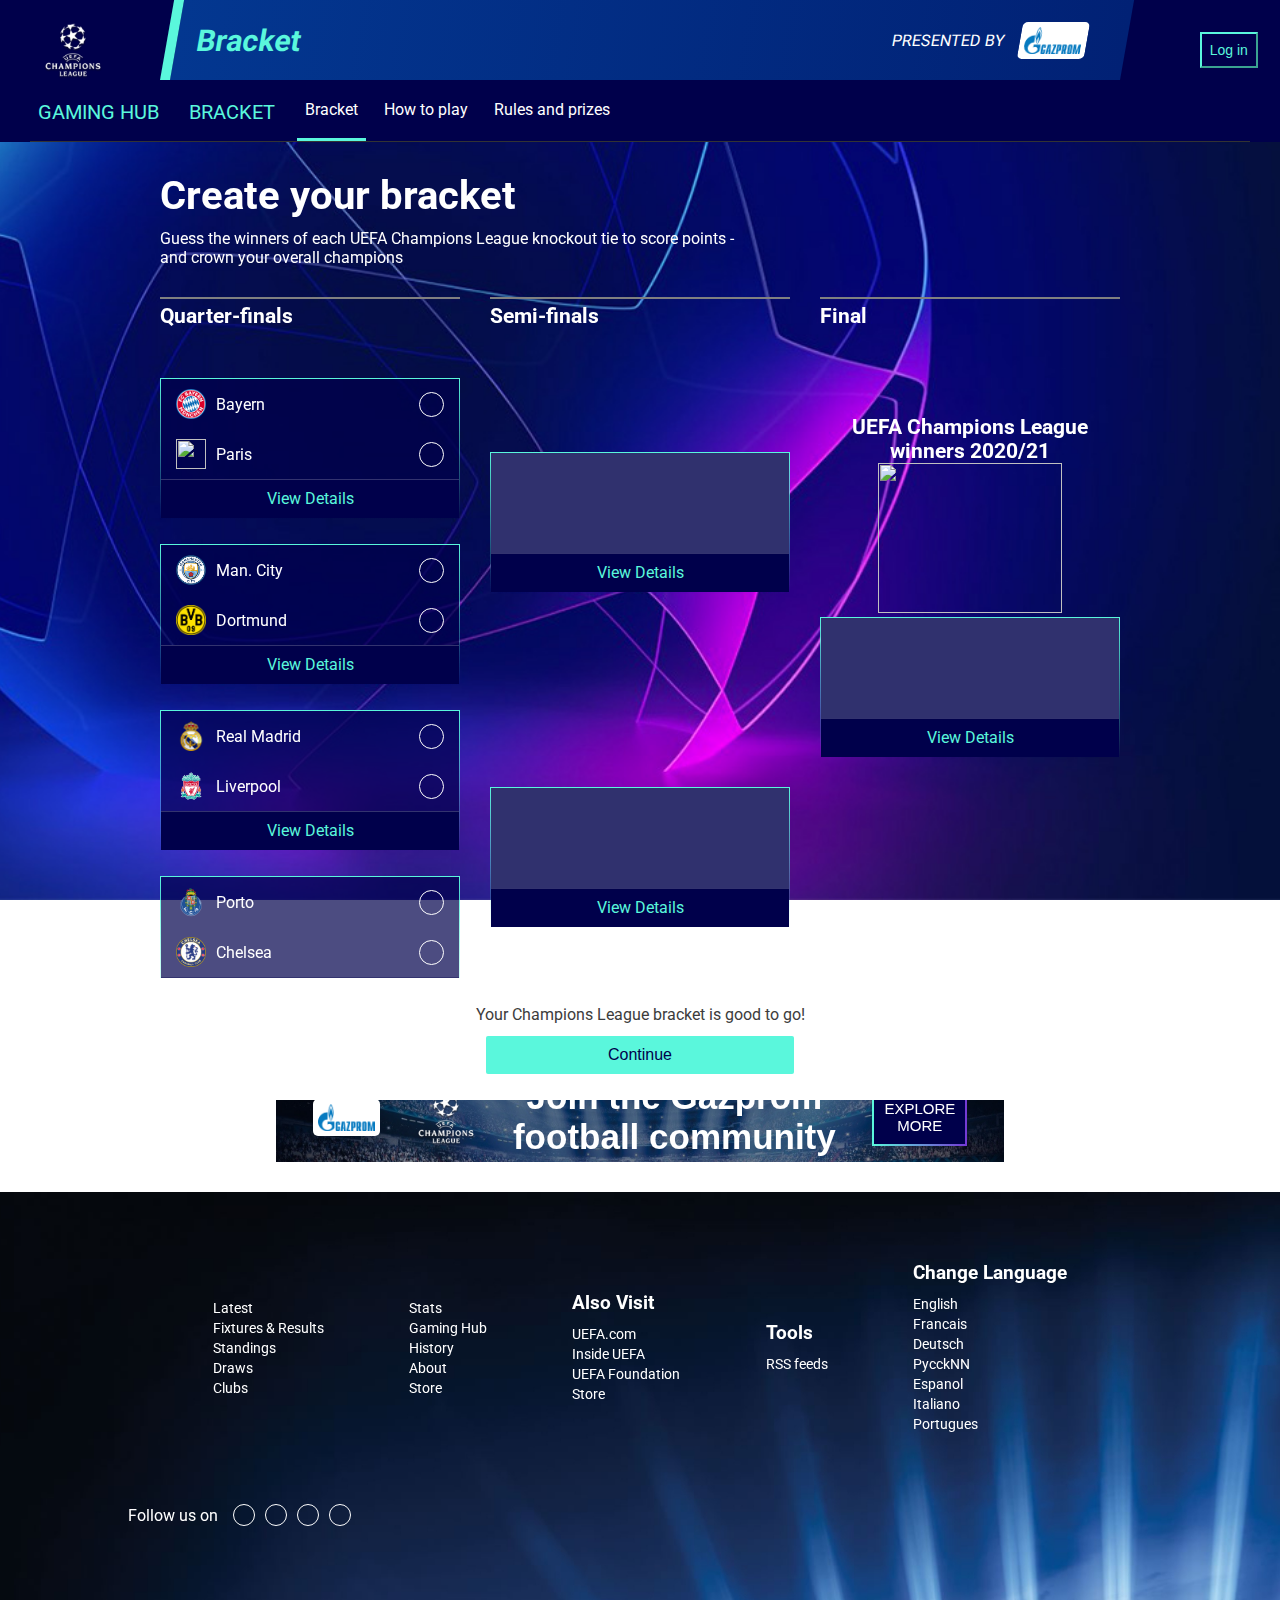
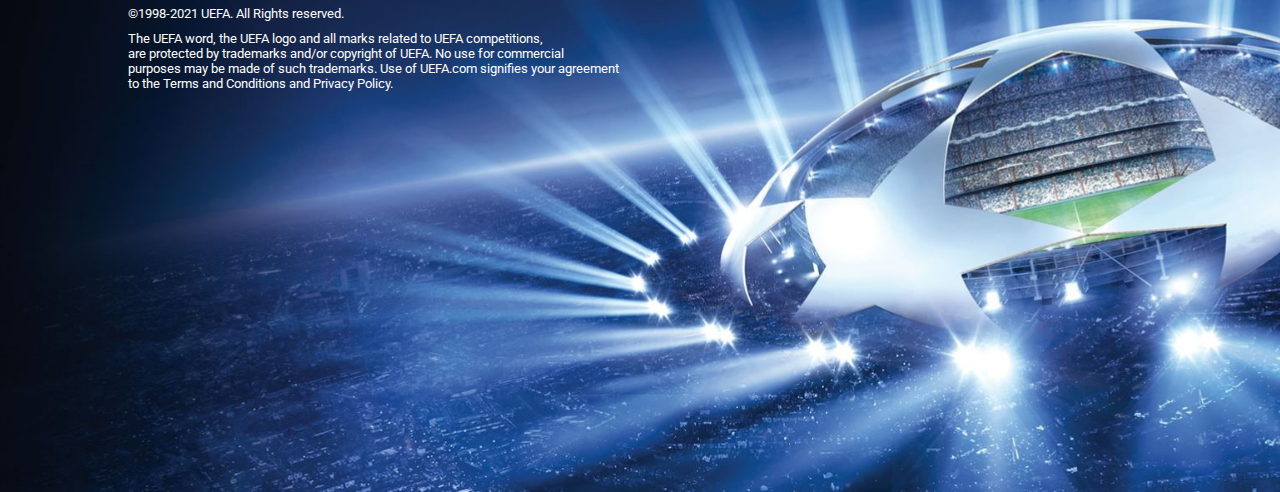
==== commit afb200eb: "add-JS-to-menu" ====
--- a/index.html
+++ b/index.html
@@ -37,8 +37,8 @@
                     <li class="selected">Gaming Hub <i class="fas fa-chevron-right"></i></li>
                     <li class="selected">Bracket <i class="fas fa-chevron-right"></i></li>
                     <li class="current">Bracket</li>
-                    <li>How to play</li>
-                    <li>Rules and prizes</li>
+                    <li><a href="#">How to play</a></li>
+                    <li><a href="#">Rules and prizes</a></li>
                 </ul>
             </div>
 
@@ -96,9 +96,12 @@
                         </div>
                         </div>
                     </div>
-                    <!-- <div class="dropdown-bottom">
-                        <p>test</p>
-                    </div> -->
+                    <div class="dropdown-bottom">
+                        <div class="bottom-container">
+                            <p>Games</p>
+                            <i class="fas fa-chevron-circle-right"></i>
+                        </div>
+                    </div>
                 </div>
             </div>
 
--- a/style.css
+++ b/style.css
@@ -35,6 +35,11 @@
     background: rgb(0, 0, 75);
     position: relative;
     z-index: 3;
+}
+
+a {
+    color: white;
+    text-decoration: none;
 }
 
 .nav-container {
@@ -167,7 +172,7 @@
     position: absolute;
     background: rgb(0, 0, 75);
     color: white;
-    height: 470px;
+    height: fit-content;
     width: 320px;
     top: 80px;
     right: 15px;
@@ -177,7 +182,7 @@
         rgb(90, 247, 220),
         rgb(0,0,0,0)
       ) 1;
-    /* display: none; */
+    display: none;
 }
 
 .dropdown-container {
@@ -194,10 +199,24 @@
 }
 
 .dropdown-bottom {
-    /* background: #CECECE1A; */
-    background: red;
+    background: #CECECE1A;
     color: white;
     width: 100%;
+    height: 40px;
+}
+
+.bottom-container {
+    height: 100%;
+    width: 85%;
+    display: flex;
+    align-items: center;
+    justify-content: space-between;
+    margin: auto;
+}
+
+.dropdown-bottom i {
+    font-size: 20px;
+    cursor: pointer;
 }
 
 .game {
@@ -234,6 +253,7 @@
 .bracket-box:hover {
     border: 2px solid var(--color);
     box-shadow: rgba(0, 147, 224, 0.7) 0px 0px 15px 2px;
+    transition: 0.2s ease;
 }
 
 .POTW-box {
@@ -243,6 +263,7 @@
 .POTW-box:hover {
     border: 2px solid rgba(227, 0, 11);
     box-shadow: rgba(231, 11, 22, 0.7) 0px 0px 15px 2px;
+    transition: 0.2s ease;
 }
 
 .live-manager-box {
@@ -252,14 +273,47 @@
 .live-manager-box:hover {
     border: 2px solid rgb(169, 86, 247);
     box-shadow: rgb(189, 119, 255, 0.7) 0px 0px 15px 2px;
+    transition: 0.2s ease;
 }
 
 .fantasy-football-box {
-    
+    border: 1px solid rgba(3, 137, 250, 0.5);
 }
 
 .fantasy-football-box:hover {
-    
+    border: 2px solid rgb(3, 137, 250);
+    box-shadow: rgba(25, 145, 243, 0.7) 0px 0px 15px 2px;
+    transition: 0.2s ease;
+}
+
+.predictor-box {
+    border: 1px solid rgba(69, 191, 255, 0.5);
+}
+
+.predictor-box:hover {
+    border: 2px solid rgb(69, 191, 255);
+    box-shadow: rgba(91, 190, 243, 0.7) 0px 0px 15px 2px;
+    transition: 0.2s ease;
+}
+
+.GOTW-box {
+    border: 1px solid rgba(196, 199, 19, 0.5);
+}
+
+.GOTW-box:hover {
+    border: 2px solid rgb(196, 199, 19);
+    box-shadow: rgba(244, 248, 14, 0.7) 0px 0px 15px 2px;
+    transition: 0.2s ease;
+}
+
+.fantasy5-box {
+    border: 1px solid rgba(220, 71, 238, 0.5);
+}
+
+.fantasy5-box:hover {
+    border: 2px solid rgb(220, 71, 238);
+    box-shadow: rgba(239, 113, 253, 0.7) 0px 0px 15px 2px;
+    transition: 0.2s ease;
 }
 
 /* BRACKET AREA */
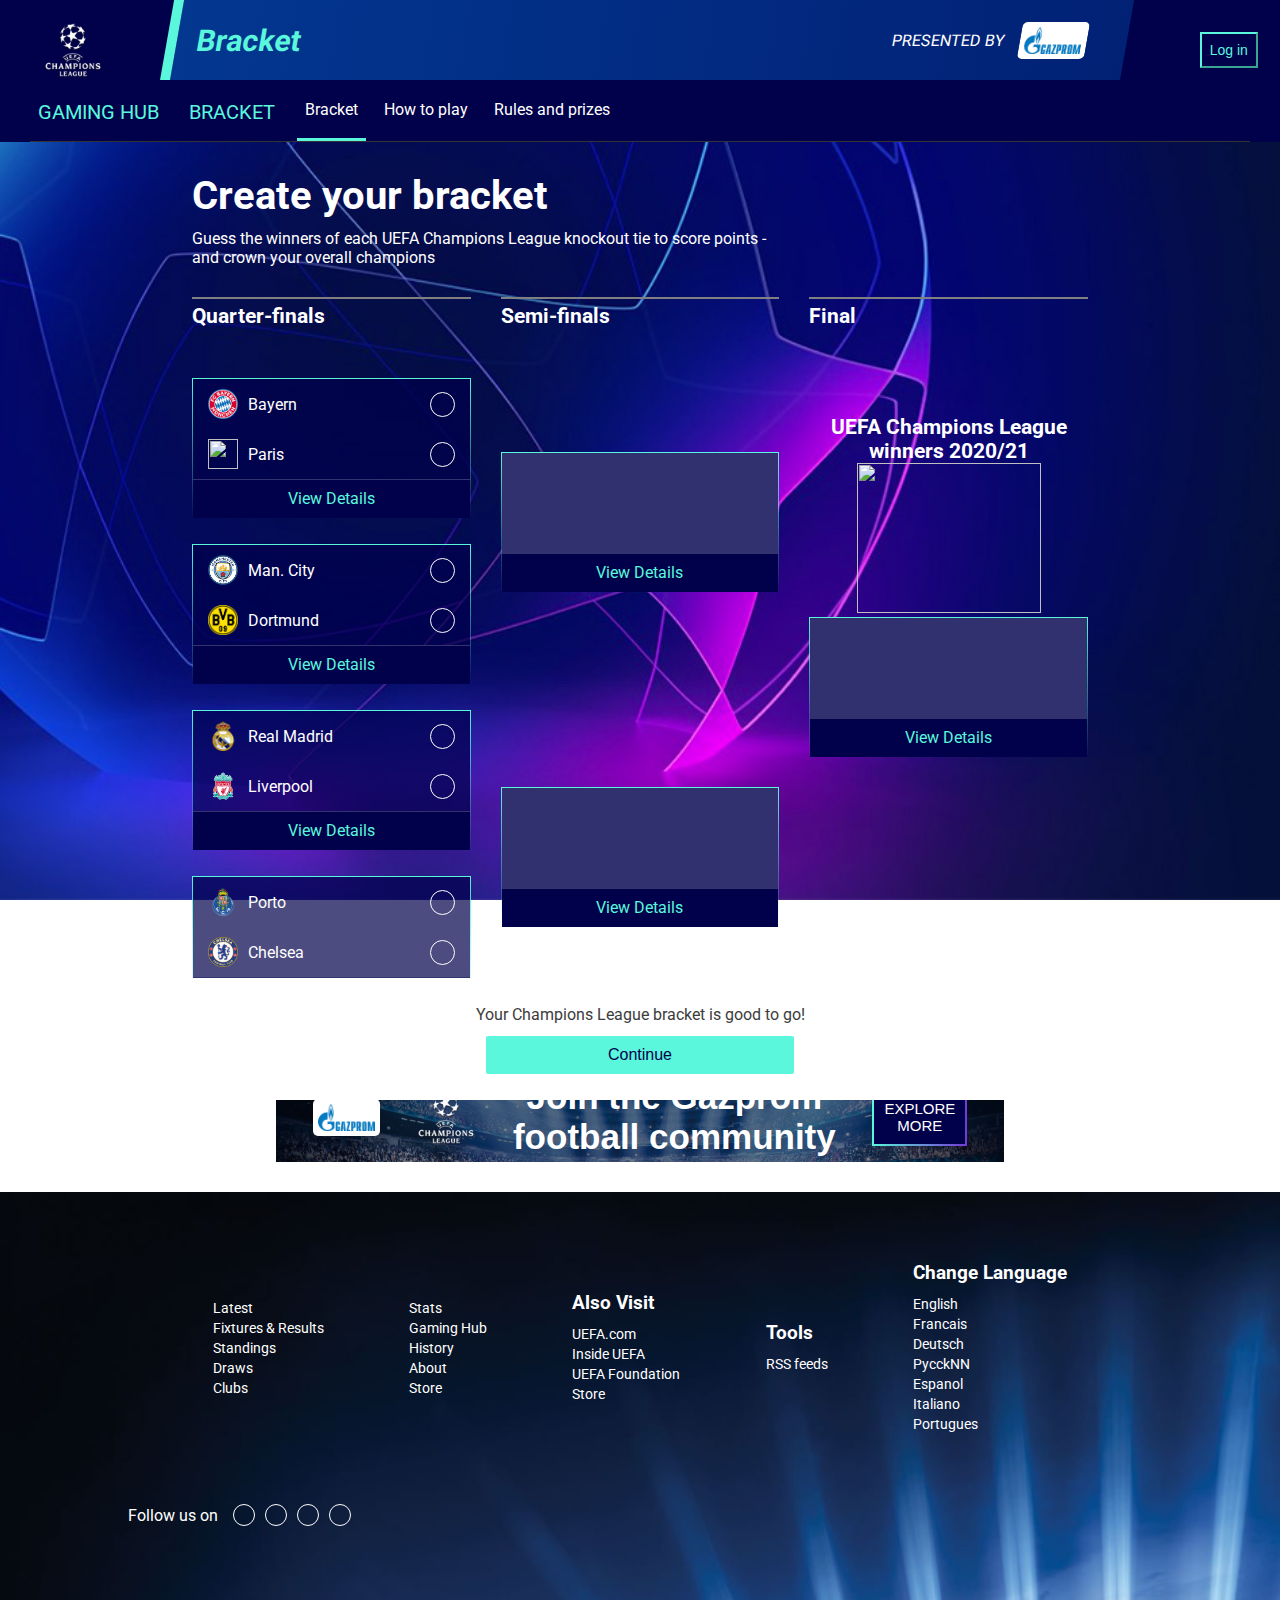
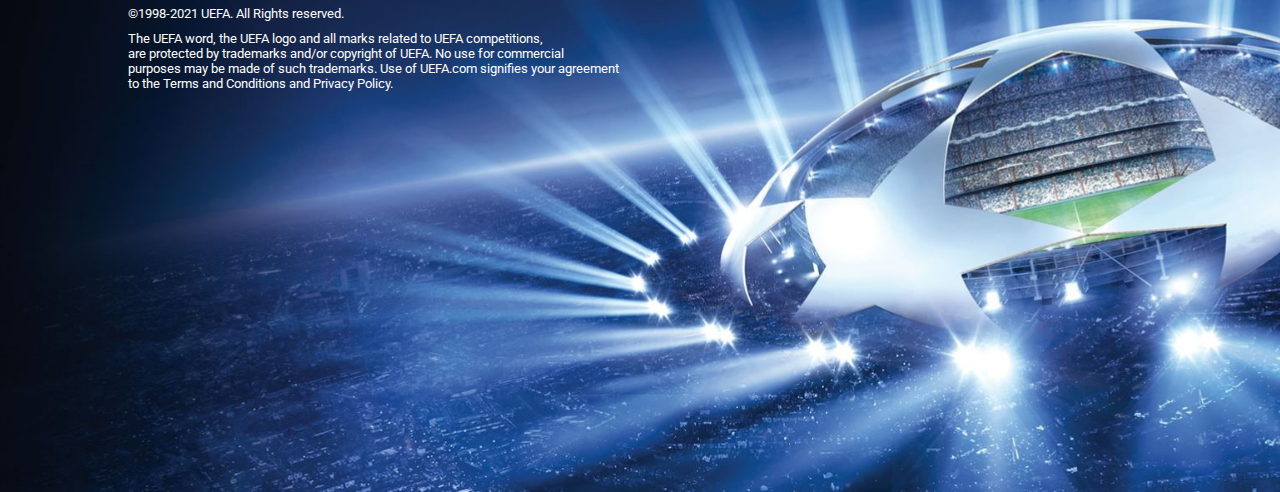
==== commit 1794fb32: "html-file-structure-update" ====
--- a/index.html
+++ b/index.html
@@ -7,9 +7,9 @@
     <link rel="stylesheet" href="https://use.fontawesome.com/releases/v5.15.3/css/all.css" integrity="sha384-SZXxX4whJ79/gErwcOYf+zWLeJdY/qpuqC4cAa9rOGUstPomtqpuNWT9wdPEn2fk" crossorigin="anonymous">
     <link rel="preconnect" href="https://fonts.gstatic.com">
     <link href="https://fonts.googleapis.com/css2?family=Roboto&display=swap" rel="stylesheet">
-    <link rel="stylesheet" href="style.css">
-    <link rel="stylesheet" href="login.css">
-    <link rel="stylesheet" href="media.css">
+    <link rel="stylesheet" href="../CSS Files/style.css">
+    <link rel="stylesheet" href="../CSS Files/login.css">
+    <link rel="stylesheet" href="../CSS Files/media.css">
     <title>UEFA Champions League - Bracket</title>
 </head>
 <body>
@@ -18,13 +18,13 @@
         <div class="nav-container">
             <div class="top-nav">
                 <div class="left-nav">
-                    <img src="./images/Champions League logo.png" class="logo">
+                    <img src="../images/Champions League logo.png" class="logo">
                 </div>
                 <div class="middle-nav">
                     <h1>Bracket</h1>
                     <div class="presented-by">
                         <p>PRESENTED BY</p>
-                        <img src="./images/gazprom-logo.png" width="67px" height="37px" class="gazprom">
+                        <img src="../images/gazprom-logo.png" width="67px" height="37px" class="gazprom">
                     </div>
                 </div>
                 <div class="right-nav">
@@ -36,9 +36,9 @@
                 <ul>
                     <li class="selected">Gaming Hub <i class="fas fa-chevron-right"></i></li>
                     <li class="selected">Bracket <i class="fas fa-chevron-right"></i></li>
-                    <li class="current">Bracket</li>
-                    <li><a href="#">How to play</a></li>
-                    <li><a href="#">Rules and prizes</a></li>
+                    <li class="current"><a href="#">Bracket</a></li>
+                    <li><a href="./how-to-play.html">How to play</a></li>
+                    <li><a href="./rules.html">Rules and prizes</a></li>
                 </ul>
             </div>
 
@@ -129,14 +129,14 @@
                             <div class="game-box">
                                     <div class="team-row row q-1 team-1 quarter">
                                         <div class="team">
-                                            <img src="./images/bayern munich.png" class="team-logo">
+                                            <img src="../images/bayern munich.png" class="team-logo">
                                             <p class="team-name" data-teamID="157">Bayern</p> 
                                         </div>
                                             <div class="circle"></div>
                                     </div>
                                     <div class="team-row row q-1 team-2 quarter">
                                         <div class="team">
-                                            <img src="./images/psg.png" class="team-logo">
+                                            <img src="../images/psg.png" class="team-logo">
                                             <p class="team-name" data-teamID="85">Paris</p> 
                                         </div>
                                             <div class="circle"></div>
@@ -146,14 +146,14 @@
                             <div class="game-box">
                                     <div class="team-row row q-2 team-3 quarter">
                                         <div class="team">
-                                            <img src="./images/Man city.png" class="team-logo">
+                                            <img src="../images/Man city.png" class="team-logo">
                                             <p class="team-name" data-teamID="50">Man. City</p> 
                                         </div>
                                             <div class="circle"></div>
                                     </div>
                                     <div class="team-row row q-2 team-4 quarter">
                                         <div class="team">
-                                            <img src="./images/Dortmund.png" class="team-logo">
+                                            <img src="../images/Dortmund.png" class="team-logo">
                                             <p class="team-name" data-teamID="165">Dortmund</p> 
                                         </div>
                                             <div class="circle"></div>
@@ -163,14 +163,14 @@
                             <div class="game-box">
                                     <div class="team-row row q-3 team-5 quarter">
                                         <div class="team">
-                                            <img src="./images/Real Madrid.png" class="team-logo">
+                                            <img src="../images/Real Madrid.png" class="team-logo">
                                             <p class="team-name" data-teamID="541">Real Madrid</p> 
                                         </div>
                                             <div class="circle"></div>
                                     </div>
                                     <div class="team-row row q-3 team-6 quarter">
                                         <div class="team">
-                                            <img src="./images/Liverpool.png" class="team-logo">
+                                            <img src="../images/Liverpool.png" class="team-logo">
                                             <p class="team-name" data-teamID="40">Liverpool</p> 
                                         </div>
                                             <div class="circle"></div>
@@ -180,14 +180,14 @@
                             <div class="game-box">
                                     <div class="team-row row q-4 team-7 quarter">
                                         <div class="team">
-                                            <img src="./images/porto.png" class="team-logo">
+                                            <img src="../images/porto.png" class="team-logo">
                                             <p class="team-name" data-teamID="212">Porto</p> 
                                         </div>
                                             <div class="circle"></div>
                                     </div>
                                     <div class="team-row row q-4 team-8 quarter">
                                         <div class="team">
-                                            <img src="./images/Chelsea.png" class="team-logo">
+                                            <img src="../images/Chelsea.png" class="team-logo">
                                             <p class="team-name" data-teamID="49">Chelsea</p> 
                                         </div>
                                             <div class="circle"></div>
@@ -255,8 +255,8 @@
                 </div>
                 <div class="advertisement">
                     <div class="ad-container">
-                        <img src="./images/gazprom-logo.png" width="67px" height="37px" class="gazprom">
-                        <img src="./images/Champions League logo.png" class="logo">
+                        <img src="../images/gazprom-logo.png" width="67px" height="37px" class="gazprom">
+                        <img src="../images/Champions League logo.png" class="logo">
                         <h2>Join the Gazprom
                             <br>
                         football community</h2>
@@ -529,7 +529,7 @@
                             <label>I accept UEFA's <a href="https://www.uefa.com/termsconditions/" target="_blank" class="terms">Terms and Conditions</a></label>
                         </div>
                         <div class="agr">
-                            <a>For information on how UEFA uses your personal data see our <a href="https://www.uefa.com/privacypolicy/" class="terms" target="_blank">Privacy Policy</a>
+                            <small>For information on how UEFA uses your personal data see our<a href="https://www.uefa.com/privacypolicy/" target="_blank" class="terms"> Privacy Policy</a></small>
                         </div>
                     </div>
 
@@ -543,7 +543,7 @@
 
 
 
-    <script src="app.js"></script>
-    <script src="login.js"></script>
+    <script src="../Script Files/app.js"></script>
+    <script src="../Script Files/login.js"></script>
 </body>
 </html>--- a/CSS Files/style.css
+++ b/CSS Files/style.css
@@ -0,0 +1,806 @@
+:root {
+    --color: rgb(90, 247, 220)
+}
+
+* {
+    box-sizing: border-box;
+    margin: 0;
+    padding: 0;
+}
+
+body {
+    font-family: 'Roboto', sans-serif;
+    width: 100%;
+    height: 100%;
+    color: white;
+}
+
+/* body::after {
+    content: '';
+    top: 0;
+    left: 0;
+    position: absolute;
+    height: 100%;
+    width: 100%;
+    background-color: rgba(0,0,0,0.3);
+} */
+
+body * {
+    z-index: 2;
+}
+
+
+/* NAVIGATION BAR */
+nav {
+    background: rgb(0, 0, 75);
+    position: relative;
+    z-index: 3;
+}
+
+a {
+    color: white;
+    text-decoration: none;
+}
+
+.nav-container {
+    display: flex;
+    flex-direction: column;
+}
+
+.top-nav {
+    display: flex;
+    justify-content: space-between;
+    width: 100%;
+}
+
+
+.left-nav {
+    margin-top: 20px;
+    /* width: 10%; */
+    width: 146.675px;
+    display: flex;
+    justify-content: center;
+}
+
+.logo {
+    height: 60px;
+    width: 60px;
+    cursor: pointer;
+}
+
+.middle-nav {
+    display: flex;
+    justify-content: space-between;
+    align-items: center;
+    background-image: linear-gradient(90deg, rgb(3, 55, 144), rgb(1, 33, 117));
+    width: 75%;
+    border-left: 10px solid var(--color);
+    transform: matrix(1, 0, -0.176327, 1, 0, 0);
+    transform-origin: 314.562px 80px;
+    padding: 20px;
+}
+
+.middle-nav h1 {
+    color: var(--color);
+    font-size: 30px;
+}
+
+.presented-by {
+    display: flex;
+    margin-right: 20px;
+}
+
+.presented-by p {
+    margin: auto;
+    margin-right: 15px;
+}
+
+.gazprom {
+    background: white;
+    padding: 5px;
+    border-radius: 5px;
+    cursor: pointer;
+}
+
+.right-nav {
+    display: flex;
+    width: 146.675px;
+    text-size-adjust: 100%;
+    justify-content:space-around;
+    align-items: center;
+    margin-top: 20px;
+    font-size: 20px;
+    cursor: pointer;
+}
+
+
+.log-in-btn {
+    padding: 8px;
+    background-color: transparent;
+    border-color: var(--color);
+    color: var(--color);
+    font-size: 14px;
+    cursor: pointer;
+}
+
+.bottom-nav {
+    margin: 20px 30px 0px 30px;
+    font-size: 16px;
+    border-bottom: #333 1px solid;
+    /* position: relative; */
+}
+
+.bottom-nav ul{
+    display: flex;
+    list-style: none;
+}
+
+.bottom-nav ul i{
+   padding-left: 4px;
+}
+
+.bottom-nav li {
+    padding: 0 8px 15px 8px;
+    margin-right: 10px;
+    border-bottom: 2px solid transparent;
+    cursor: pointer;
+}
+
+.bottom-nav li:hover {
+    border-bottom: 3px solid var(--color);
+    vertical-align: baseline;
+}
+
+.bottom-nav ul li.selected {
+    font-size: 20px;
+    color: var(--color);
+    text-transform: uppercase;
+}
+
+li.selected:hover {
+border: none;
+}
+
+li.current {
+    border-bottom: 3px solid var(--color);
+}
+
+
+
+/* GAME MENU */
+.dropdown-menu {
+    position: absolute;
+    background: rgb(0, 0, 75);
+    color: white;
+    height: fit-content;
+    width: 320px;
+    top: 80px;
+    right: 15px;
+    border-width: 1px;
+    border-style: solid;
+    border-image:   linear-gradient(
+        rgb(90, 247, 220),
+        rgb(0,0,0,0)
+      ) 1;
+    display: none;
+}
+
+.dropdown-container {
+    height: 100%;
+    width: 85%;
+    margin: auto;
+}
+
+.dropdown-games {
+    padding: 5px 0;
+    display: grid;
+    grid-template-columns: repeat(3, 1fr);
+    grid-gap: 10px;
+}
+
+.dropdown-bottom {
+    background: #CECECE1A;
+    color: white;
+    width: 100%;
+    height: 40px;
+}
+
+.bottom-container {
+    height: 100%;
+    width: 85%;
+    display: flex;
+    align-items: center;
+    justify-content: space-between;
+    margin: auto;
+}
+
+.dropdown-bottom i {
+    font-size: 20px;
+    cursor: pointer;
+}
+
+.game {
+    margin: 20px 0;
+}
+
+.game p {
+    text-align: center;
+    font-size: 14px;
+}
+
+.box {
+    border-radius: 10%;
+    font-size: 14px;
+    height: 80px;
+    width: 80px;
+    cursor: pointer;
+    color: white;
+    padding: 5px;
+    margin-bottom: 8px;
+}
+
+.game-img {
+    height: 90%;
+    width: 100%;
+    display: block;
+    margin: auto;
+}
+
+.bracket-box {
+    border: 1px solid rgba(90, 247, 220, 0.5);
+}
+
+.bracket-box:hover {
+    border: 2px solid var(--color);
+    box-shadow: rgba(0, 147, 224, 0.7) 0px 0px 15px 2px;
+    transition: 0.2s ease;
+}
+
+.POTW-box {
+    border: 1px solid rgba(227, 0, 11, 0.5);
+}
+
+.POTW-box:hover {
+    border: 2px solid rgba(227, 0, 11);
+    box-shadow: rgba(231, 11, 22, 0.7) 0px 0px 15px 2px;
+    transition: 0.2s ease;
+}
+
+.live-manager-box {
+    border: 1px solid rgba(169, 86, 247, 0.5);
+}
+
+.live-manager-box:hover {
+    border: 2px solid rgb(169, 86, 247);
+    box-shadow: rgb(189, 119, 255, 0.7) 0px 0px 15px 2px;
+    transition: 0.2s ease;
+}
+
+.fantasy-football-box {
+    border: 1px solid rgba(3, 137, 250, 0.5);
+}
+
+.fantasy-football-box:hover {
+    border: 2px solid rgb(3, 137, 250);
+    box-shadow: rgba(25, 145, 243, 0.7) 0px 0px 15px 2px;
+    transition: 0.2s ease;
+}
+
+.predictor-box {
+    border: 1px solid rgba(69, 191, 255, 0.5);
+}
+
+.predictor-box:hover {
+    border: 2px solid rgb(69, 191, 255);
+    box-shadow: rgba(91, 190, 243, 0.7) 0px 0px 15px 2px;
+    transition: 0.2s ease;
+}
+
+.GOTW-box {
+    border: 1px solid rgba(196, 199, 19, 0.5);
+}
+
+.GOTW-box:hover {
+    border: 2px solid rgb(196, 199, 19);
+    box-shadow: rgba(244, 248, 14, 0.7) 0px 0px 15px 2px;
+    transition: 0.2s ease;
+}
+
+.fantasy5-box {
+    border: 1px solid rgba(220, 71, 238, 0.5);
+}
+
+.fantasy5-box:hover {
+    border: 2px solid rgb(220, 71, 238);
+    box-shadow: rgba(239, 113, 253, 0.7) 0px 0px 15px 2px;
+    transition: 0.2s ease;
+}
+
+/* BRACKET AREA */
+.bracket {
+    height: 100%;
+    width: 100%;
+    background: url('../images/Champions\ league\ background2.jpg') no-repeat center center/cover;
+    background-attachment: fixed;
+}
+
+.bracket-container {
+    display: flex;
+    flex-direction: column;
+    height: 100%;
+    width: 70%;
+    margin: auto;
+}
+
+.bracket-content {
+    display: flex;
+    flex-direction: column;
+}
+
+.bracket-text {
+    text-align: left;
+    margin-bottom: 30px;
+}
+.bracket-text h1 {
+    font-size: 40px;
+    margin-bottom: 10px;
+    margin-top: 30px;
+}
+
+.columns {
+    display: grid;
+    grid-template-columns: repeat(3, minmax(0, 1fr));
+    grid-gap: 30px;
+    margin-bottom: 30px;
+}
+
+.bracket-column {
+    text-align: center;
+    border-top: 2px solid grey;
+}
+
+.stage {
+    text-align: left;
+    margin-top: 5px;
+    margin-bottom: 50px;
+    font-size: 21px;
+    display: flex;
+    justify-content: space-between;
+}
+
+.stage-check {
+    font-size: 12px;
+    display: flex;
+    justify-content: center;
+    align-items: center;
+    border: 1px white solid;
+    border-radius: 50%;
+    padding: 6px;
+    display: none;
+}
+
+.game-box {
+    display: flex;
+    flex-direction: column;
+    border-width: 1px;
+    border-style: solid;
+    border-image:   linear-gradient(
+        rgb(90, 247, 220),
+        rgb(0,0,0,0)
+      ) 1;
+      margin-bottom: 25px;
+}
+
+.team-logo {
+    width: 30px;
+    height: 30px;
+}
+
+.shield {
+    font-size: 30px;
+    color: rgb(127, 128, 175);
+}
+
+.circle {
+    border-radius: 50%;
+    border: 1px solid white;
+    background-color: transparent;
+    height: 25px;
+    width: 25px;
+}
+
+.checked-circle {
+    background: var(--color);
+    color: rgb(0, 0, 75, 0.7);
+    display: flex;
+    align-items: center;
+    justify-content: center;
+    font-weight: bold;
+    font-size: 12px;
+}
+
+.row {
+    display: flex;
+    align-items: center;
+    padding: 10px 15px;
+}
+
+.team-row {
+    display: flex;
+    justify-content:space-between;
+    background: rgb(255, 255, 255, 0.1);
+    background: rgb(0, 0, 75, 0.7);
+    cursor: pointer;
+}
+
+.selected-row {
+    background-image: linear-gradient(90deg, rgb(90, 247, 220) 12.85%, rgba(90, 247, 220, 0) 102.78%);
+    color: rgb(0, 0, 75, 0.7);
+    font-weight: bold;
+    cursor: default;
+}
+
+.empty-row {
+    background: rgb(48, 49, 110);
+    cursor: default;
+}
+
+
+.team {
+    display: flex;
+}
+
+.team-name {
+    margin: auto;
+    margin-left: 10px;
+}
+
+.view-details {
+    display: flex;
+    flex-direction: column;
+    text-align: right;
+    color: var(--color);
+    background: rgb(0, 0, 75);
+    box-shadow: rgba(255, 255, 255, 0.2) 0px 1px 0px 0px inset;
+    cursor: pointer;
+}
+
+.semi-final-container {
+    position: relative;
+    height: 100%;
+    width: 100%;
+}
+
+.semi1 {
+    position: absolute;
+    width: 100%;
+    top: 10%;
+}
+
+.semi2 {
+    position: absolute;
+    width: 100%;
+    top: 55%;
+}
+
+.final-container {
+    position: relative;
+    height: 100%;
+    width: 100%;
+}
+
+.final-content {
+    position: absolute;
+    width: 100%;
+    top: 5%;
+}
+
+.final-content h2 {
+    font-size: 21px;
+}
+
+
+
+/* ADVERTISEMENT */
+.advertisement {
+    position: relative;
+    width: 728px;
+    height: 90px;
+    margin: auto;
+    margin-bottom: 30px;
+    cursor: pointer;
+    background: url('../images/ad-photo.jpg') no-repeat center center/cover;
+    color: white;
+}
+
+.ad-container {
+    display: flex;
+    align-items: center;
+    justify-content: space-evenly;
+    width: 100%;
+    height: 100%;
+    text-align: center;
+}
+
+.advertisement::after {
+    content: '';
+    top: 0;
+    left: 0;
+    position: absolute;
+    height: 100%;
+    width: 100%;
+    background-color: rgba(0,0,0,0.4);
+}
+
+.advertisement h2 {
+    font-size: 35px;
+    font-family: 'Gill Sans', 'Gill Sans MT', Calibri, 'Trebuchet MS', sans-serif;
+}
+
+.advertisement button {
+    padding: 10px;
+    background-color: rgb(0, 0, 75);
+    color: white;
+    border-image-slice: 1;
+    border-width: 2px;
+    border-image-source: linear-gradient(to left, #743ad5, var(--color));
+    font-size: 15px;
+    font-family: 'Gill Sans', 'Gill Sans MT', Calibri, 'Trebuchet MS', sans-serif;
+    text-transform: uppercase;
+    cursor: pointer;
+}
+
+
+
+/* FOOTER */
+footer {
+    width: 100%;
+    height: 100%;
+    background: url('../images/CL\ background3.jpg') no-repeat center center/cover;
+}
+
+/* footer::after {
+    content: '';
+    top: 0;
+    left: 0;
+    position: absolute;
+    height: 100%;
+    width: 100%;
+    background-color: rgba(0,0,0,0.3);
+} */
+
+/* footer * {
+    z-index: 1;
+} */
+
+.foot-container {
+    height: 100vh;
+    width: 80%;
+    margin: auto;
+}
+
+.foot-lists {
+    display: flex;
+    align-items: center;
+    justify-content: space-evenly;
+    padding: 70px 0;
+}
+
+.foot-list {
+    list-style: none;
+}
+
+.foot-list li {
+    font-size: 14px;
+    cursor: pointer;
+    padding: 2px 0;
+}
+
+.foot-head {
+    margin-bottom: 10px;
+}
+
+.social {
+    display: flex;
+    align-items: center;
+    justify-content:flex-start;
+    margin-bottom: 80px;
+}
+
+.social-links {
+    display: flex;
+    list-style: none;
+    margin-left: 10px;
+}
+
+.social-links li {
+    padding: 10px;
+    margin: 0 5px;
+    font-size: 20px;
+    border: 1px white solid;
+    border-radius: 100%;
+    cursor: pointer;
+}
+
+.privacy {
+    font-size: 13px;
+}
+
+.copyright {
+    margin-bottom: 10px;
+}
+
+
+
+/* PopUp */
+.pop-up-overlay {
+    position: fixed;
+    top: 0;
+    left: 0;
+    right: 0;
+    bottom: 0;
+    background: rgba(0,0,0,0.6);
+    display: flex;
+    align-items: center;
+    justify-content: center;
+}
+
+.pop-up {
+    box-shadow: 0 15px 10px 3px rgba(0,0,0,0.1);
+    padding: 20px;
+    text-align: center;
+    width: 375px;
+    height: fit-content;
+    background: white;
+    color:#00004B;
+    position: relative;
+}
+
+.pop-up button {
+    position: absolute;
+    top: 10px;
+    right: 15px;
+    color: #00004B;
+    border: none;
+    background: none;
+    cursor: pointer;
+    font-size: 20px;
+    font-weight: bold;
+}
+
+.pop-up h3 {
+    font-size: 18px;
+}
+
+.selected-team {
+    color: #0d3aff;
+}
+
+.pop-up .match {
+    display: flex;
+    align-items: center;
+    justify-content:space-evenly;
+    border-bottom: 1px solid rgb(217,219,231);
+    margin: 20px 0;
+    font-size: 30px;
+}
+
+.pop-up .fixture-logo {
+    width: 48px;
+    height: 48px;
+    margin-bottom: 10px;
+}
+
+.pop-up .fixture {
+    display: flex;
+    flex-direction: column;
+    margin-top: 20px;
+}
+
+.fixture:first-of-type {
+    border-bottom: 1px solid rgb(217,219,231);
+}
+
+.recent-game {
+    display: flex;
+    align-items: center;
+    justify-content:space-evenly;
+    padding: 10px 0;
+    cursor: pointer;
+}
+
+.recent-game i {
+    position: absolute;
+    right: 15px;
+}
+
+
+.bracket-complete {
+    background: white;
+    color: #3C3C3C;
+    width: 100%;
+    font-size: 16px;
+    padding: 25px;
+    height: 122px;
+    position: fixed;
+    bottom: 0;
+    transform: translateY(200px);
+    transition: all 0.7s ease-out;
+}
+
+.bracket-complete.show {
+    transform: translateY(0);
+}
+
+.bracket-complete-container {
+    display: flex;
+    flex-direction: column;
+    align-items: center;
+    justify-content: center;
+    text-align: center;
+    height: 100%;
+    width: 100%;
+}
+
+.continue-btn {
+    margin-top: 12px;
+    background: var(--color);
+    color: #00004B;
+    border: none;
+    border-radius: 2px;
+    cursor: pointer;
+    padding: 10px 25px;
+    width: 25%;
+    font-size: 16px;
+}
+
+
+/* RULES AND PRIZES */
+.rules {
+    color: rgb(48, 49, 110);
+}
+
+.rules .rules-content {
+    padding: 50px 0;
+}
+
+.rules .heading h1 {
+    margin-bottom: 20px
+}
+
+.rules .social {
+    margin: 20px 0 50px;
+}
+
+.prizes-social-links li{
+    color: rgb(13, 58, 255);
+    border-radius: 100%;
+    border-color: rgb(13, 58, 255);
+}
+
+.rules .prizes-paragraph {
+    font-size: 20px;
+    margin-bottom: 30px;
+}
+
+.rules .prizes-heading {
+    color: #00004B;
+    margin-bottom: 30px;
+}
+
+.rules a {
+    color: blue;
+    font-size: 20px;
+}
+
+.rules .italic {
+    margin-top: 30px;
+}
+
+.rules .prizes-copyright {
+    padding: 20px 15px;
+    display: flex;
+    align-items: center;
+    justify-content: space-between;
+    font-size: 18px;
+}--- a/CSS Files/login.css
+++ b/CSS Files/login.css
@@ -0,0 +1,366 @@
+/* UEFA LOG-IN SCREEN */
+.log-in-overlay {
+    position: fixed;
+    top: 0;
+    left: 0;
+    right: 0;
+    bottom: 0;
+    background: rgba(0,0,0,0.6);
+    display: flex;
+    align-items: center;
+    justify-content: center;
+    /* opacity: 0; */
+    display: none;
+    z-index: 1;
+}
+
+.uefa {
+    background: grey;
+    height: 100%;
+    width: 60%;
+    position: relative;
+    overflow-x: auto;
+}
+
+.uefa-container {
+    width: 100%;
+    height: 100%;
+    display: grid;
+    grid-template-columns: repeat(2, 1fr);
+}
+
+.close-log-in {
+    position: absolute;
+    top: 10px;
+    right: 10px;
+    font-size: 25px;
+    border: none;
+    background: none;
+    cursor: pointer;
+    color: rgb(48, 49, 110);
+}
+
+.uefa .left-div {
+    background: url('../images/Champions\ league\ background2.jpg') no-repeat left center/cover;
+}
+
+.left-div::after {
+    content: '';
+    top: 0;
+    left: 0;
+    position: absolute;
+    height: 100%;
+    width: 100%;
+    background-color: rgba(0,0,0,0.3);
+}
+
+.uefa .left-div h2 {
+    margin-bottom: 50px;
+}
+
+.uefa .left-div .member {
+    display: flex;
+    margin-bottom: 70px;
+}
+
+.member i {
+    font-size: 30px;
+    margin-right: 20px;
+    color: var(--color);
+}
+
+.left-div,
+.right-div {
+    padding: 30px 50px;
+}
+
+.uefa .right-div {
+    background: white;
+    color: black;
+    display: flex;
+    flex-direction: column;
+    align-items: center;
+    position: relative;
+}
+
+.uefa .right-div-container {
+    width: 100%;
+}
+
+.uefa .right-div h2 {
+    margin-bottom: 70px;
+}
+
+.uefa-btn {
+    padding: 0 20px;
+    font-size: 14px;
+    height: 50px;
+    width: 100%;
+    border-radius: 5px;
+    cursor: pointer;
+    border: none;
+}
+
+.uefa-btn:hover {
+    opacity: 0.9;
+}
+
+.social-btn {
+    display: flex;
+    align-items: center;
+    justify-content: center;
+    margin-bottom: 8px;
+}
+
+.social-icon {
+    width: 19px;
+    height: 19px;
+    margin-right: 8px;
+}
+
+.facebook-btn {
+    background: rgb(59, 89, 152);
+    color: white;
+}
+
+.google-btn {
+    background: white;
+    color: black;
+    box-shadow: 0 1px 3px 0 rgb(0 0 0 / 24%), 0 0 1px 0 rgb(0 0 0 / 12%);
+}
+
+.apple-btn {
+    background: black;
+    color: white;
+}
+
+.submit-btn {
+    background: rgb(0, 94, 180);
+    color: white;
+}
+
+.create-account-btn {
+    background: white;
+    color: rgb(0, 94, 180);
+    border: 1px solid rgb(0, 94, 180);
+    margin-top: 20px;
+    transition: background-color 0.5s, color 0.5s;
+}
+
+.create-account-btn:hover {
+    background-color: rgb(0, 94, 180);
+    color: white;
+}
+
+.comment {
+    color: rgba(51, 51, 51, 0.6);
+    display: block;
+    text-align: center;
+}
+
+.uefa .right-div form {
+    display: flex;
+    flex-direction: column;
+    margin: 30px 0px 20px 0px;
+}
+
+.sign-in-input {
+    padding-bottom: 12px;
+    font-size: 18px;
+    width: 100%;
+    margin-top: 12px;
+    margin-bottom: 8px;
+    border: none;
+    border-bottom: 2px solid rgba(175, 182, 188, 0.4);
+}
+
+.sign-in-input:focus {
+    outline: none;
+    border-bottom-color: rgb(0, 94, 180);
+}
+
+.uefa .right-div .password-flex {
+    display: flex;
+    align-items: center;
+    justify-content: space-between;
+    margin-bottom: 30px;
+    font-size: 16px;
+    width: 100%;
+    text-align: center;
+}
+
+.uefa .right-div .checkbox label {
+    color: rgba(51, 51, 51, 0.6);
+}
+
+.uefa .right-div .forgot-password {
+    color: rgb(0, 94, 180);
+    cursor: pointer;
+}
+
+.invalid-msg {
+    /* display: none; */
+    height: 35px;
+    border: 1px solid red;
+    font-size: 14px;
+    color: rgba(51, 51, 51, 0.6);
+    background-color: #FFF3F3;
+    display: flex;
+    align-items: center;
+    justify-content: flex-start;
+    display: none;
+}
+
+.invalid-msg i {
+    margin-right: 5px;
+    color: red;
+    font-size: 18px;
+}
+
+.loader {
+    position: absolute;
+    top: 50%;
+    left: 50%;
+    transform: translate(-50%, -50%);
+    height: 50px;
+    width: 50px;
+    z-index: 3;
+    display: none;
+}
+
+
+
+/* CREATE ACCOUNT FORM */
+.create-account-overlay {
+    position: fixed;
+    top: 0;
+    left: 0;
+    right: 0;
+    bottom: 0;
+    background: rgba(0,0,0,0.3);
+    display: flex;
+    align-items: center;
+    justify-content: center;
+    /* opacity: 1; */
+    display: none;
+    z-index: 1;
+}
+
+.create-account {
+    background: white;
+    height: 98%;
+    width: 30%;
+    position: relative;
+    overflow-x: auto;
+    color: rgba(51, 51, 51, 0.6);
+}
+
+.create-account-container {
+    height: fit-content;
+    width: 80%;
+    display: flex;
+    flex-direction: column;
+    margin: auto;
+}
+
+.create-new-account-header {
+    background-color: #1371B9;
+    width: 100%;
+    height: 8%;
+}
+
+.create-new-account-header h2 {
+    color: white;
+    height: 100%;
+    display: flex;
+    align-items: flex-end;
+    justify-content: center;
+}
+
+.sign-up-now {
+    text-align: center;
+    margin: 30px 0;
+}
+
+.log-in-form,
+.create-acct-form {
+    margin: 30px 0 20px;
+}
+
+.input-icons i {
+    position: absolute;
+    top: 10px;
+    right: 10px;
+    color: rgba(51, 51, 51, 0.6);
+    font-size: 16px;
+    cursor: pointer;
+}
+
+.input-icons .input-check {
+    color: #39FF14;
+    right: 40px;
+    font-size: 18px;
+    display: none;
+}
+  
+.input-icons {
+    width: 100%;
+    margin-bottom: 10px;
+    position: relative;
+}
+
+.dob {
+    color: rgba(51, 51, 51, 0.6);
+    width: 60%;
+}
+
+.question-hover {
+    position: absolute;
+    bottom: 30px;
+    right: 0;
+    background: white;
+    color: black;
+    height: 50px;
+    width: 200px;
+    font-size: 13px;
+    text-align: center;
+    display: flex;
+    align-items: center;
+    justify-content: center;
+    border-radius: 5px;
+    box-shadow: 0 1px 3px 0 rgb(0 0 0 / 24%), 0 0 1px 0 rgb(0 0 0 / 12%);
+    opacity: 0;
+    transition: ease-in 0.3s;
+}
+
+.sign-up-agreements {
+    margin: 20px 0;
+}
+
+.agr {
+    padding: 8px 0;
+}
+
+.terms {
+    color: rgb(0, 94, 180);
+    cursor: pointer;
+    text-decoration: none;
+}
+
+.terms:hover {
+    text-decoration: underline;
+}
+
+.create-account-btn {
+    margin: 20px 0 30px;
+}
+
+.q-hover-3 {
+    z-index: 3;
+}
+
+.error {
+    color: red;
+    font-size: 14px;
+    display: none;
+}--- a/CSS Files/media.css
+++ b/CSS Files/media.css
@@ -0,0 +1,75 @@
+@media (max-width: 960px) {
+    .presented-by {
+        flex-direction: column;
+        align-items: center;
+    }
+
+    .presented-by p {
+        font-size: 12px;
+        margin-bottom: 5px;
+        text-align: center;
+    }
+
+    .foot-container {
+        height: fit-content;
+        width: 100%;
+    }
+
+    .foot-lists {
+        display: flex;
+        flex-direction: column;
+        align-items: flex-start;
+        padding: 0;
+    }
+
+    .foot-list {
+        margin: 15px;
+        text-align: left;
+        width: 80%;
+        padding-bottom: 20px;
+        border-bottom: 1px dashed lightgray;
+    }
+
+    .languages {
+        display: grid;
+    }
+
+
+    .social p {
+        margin-bottom: 10px;
+    }
+
+    .privacy {
+        display: flex;
+        justify-content: center;
+        padding-bottom: 20px;
+    }
+
+}
+
+
+@media (max-width: 768px) {
+/* .top-nav {
+    display: flex;
+    flex-direction: column;
+}
+
+    .selected {
+        display: none;
+    }
+
+    .bracket-container {
+        display: flex;
+        flex-wrap: nowrap;
+        overflow-x: auto;
+        width: auto;
+    }
+
+    .advertisement {
+        display: none;
+    }
+
+    .continue-btn {
+        width: 80%;
+    } */
+}